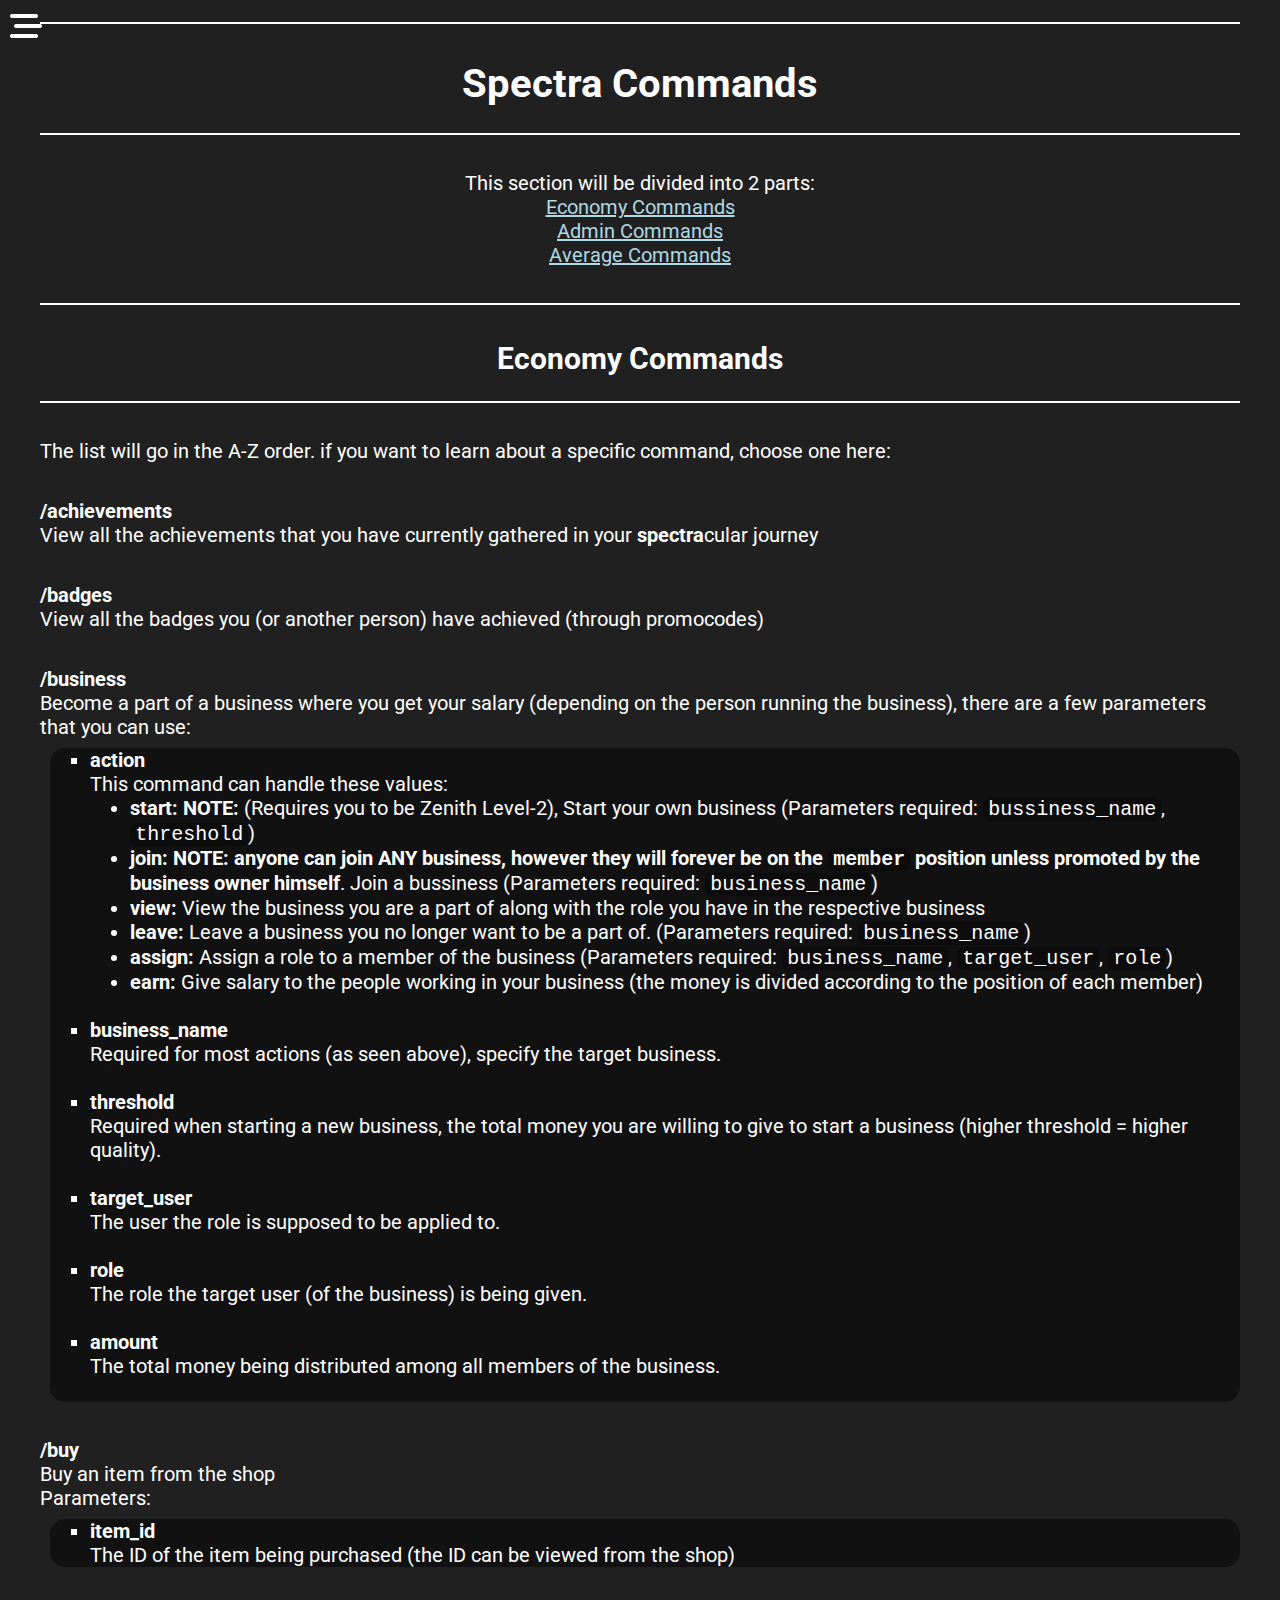
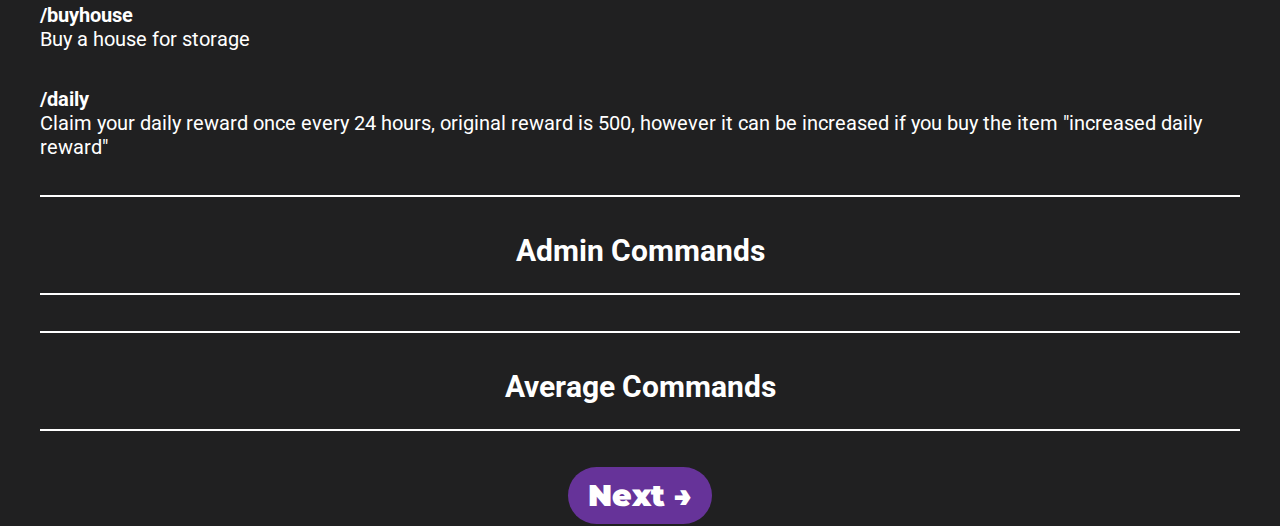
==== spectra-commands.html @ bd8aa354 "Bunch of CSS and other pages fix, along with about 25% of spectra-commands.html" ====
<html>
    <head>
        <meta name="description" content="Spectra -- The only Discord bot you'll ever need!" />
        <meta name="keywords" content="spectra, bot, discord, feature, features, spectra wiki, wiki" />
        <meta name="author" content="SpikyGames" />
        <meta name="viewport" content="width=device-width, initial-scale=1.0" />
        <link rel="stylesheet" href="style.css">
        <title>Spectra's Main features -- Spectra Official Wiki </title>
    </head>
    <body>
        <input type="checkbox" id="sidebar-toggle">
        <label for="sidebar-toggle" class="toggle-label">
            <img src="thing.png" width="32">
        </label>
        <div class="sidebar">
            <nav>
                <ul>
                    <li><h3> Spectra Official Wiki </h3></li>
                    <li> <a href="index.html">What is Spectra</a></li>
                    <ul class="subpart">
                      <li> <a href="index.html">Who made Spectra</a></li>
                    </ul>
                    <li><a href="spectra-features.html">Spectra features</a></li>
                    <ul class="subpart">
                      <li> <a href="spectra-features.html">Spectra as an Admin</a></li>
                      <li> <a href="spectra-features.html">Spectra as an Entertainment</a></li>
                    </ul>
                    <li><a href="spectra-commands.html" class="sidebar-selected">Spectra commands</a></li>
                </ul>
            </nav>
        </div>
        <div class="content">
        <div id="spectra-commands">
        <hr size=2 color="white">
        <center><h1>Spectra Commands</h1>
        <hr size=2 color="white">
        <p>
        This section will be divided into 2 parts: <br>
        <a class="link" href="#economy-commands">Economy Commands</a>
        <br>
        <a class="link" href="#admin-commands">Admin Commands</a>
        <br>
        <a class="link" href="#average-commands">Average Commands</a>
        <section id="economy-commands">
          <hr size=2 color="white">
          <h2>Economy Commands</h2>
          <hr size=2 color="white">
          </center>
          <p>
            The list will go in the A-Z order. if you want to learn about a specific command, choose one here:
          </p>
          <p>
            <strong>/achievements</strong> <br>
            View all the achievements that you have currently gathered in your <strong>spectra</strong>cular journey
          </p>
          <p>
            <strong>/badges</strong> <br>
            View all the badges you (or another person) have achieved (through promocodes)
          </p>
          <p>
            <strong>/business</strong> <br>
            Become a part of a business where you get your salary (depending on the person running the business), there are a few parameters that you can use:
        <div class="part">
          <ul type="square">
            <li><strong>action</strong></li>
                This command can handle these values:
                <ul type="disc">
                  <li>
                    <strong>
                        start: NOTE: 
                    </strong>
                    (Requires you to be Zenith Level-2), Start your own business (Parameters required: <code>bussiness_name</code>, <code>threshold</code>)
                  </li>
                  <li><strong>join: NOTE: anyone can join ANY business, however they will forever be on the <code>member</code> position unless promoted by the business owner himself</strong>. Join a bussiness (Parameters required: <code>business_name</code>)</li>
                  <li><strong>view: </strong> View the business you are a part of along with the role you have in the respective business</li>
                  <li><strong>leave: </strong> Leave a business you no longer want to be a part of. (Parameters required: <code>business_name</code>)</li>
                  <li><strong>assign: </strong> Assign a role to a member of the business (Parameters required: <code>business_name</code>, <code>target_user</code>, <code>role</code>)
                  <li><strong>earn: </strong> Give salary to the people working in your business (the money is divided according to the position of each member)</li>
                </ul>
              &nbsp;
              <li><strong>business_name</strong></li>
                Required for most actions (as seen above), specify the target business. <br>
              &nbsp;
              <li><strong>threshold</strong></li>
                Required when starting a new business, the total money you are willing to give to start a business (higher threshold = higher quality). <br>
              &nbsp;
              <li><strong>target_user</strong></li>
                The user the role is supposed to be applied to. <br>
              &nbsp;
              <li><strong>role</strong></li>
                The role the target user (of the business) is being given. <br>
              &nbsp;
              <li><strong>amount</strong></li>
                The total money being distributed among all members of the business. <br>
              &nbsp;
            </ul>
          </div>
        </p>
        <p>
        <strong>/buy</strong> <br>
  Buy an item from the shop <br>
        Parameters:
          <div class="part">
            <ul type="square">
              <li><strong>item_id</strong></li>
                The ID of the item being purchased (the ID can be viewed from the shop)
            </ul>
          </div>
        </p>
        <p>
          <strong>/buyhouse</strong> <br>
            Buy a house for storage
        </p>
        <p>
          <strong>/daily</strong> <br>
            Claim your daily reward once every 24 hours, original reward is 500, however it can be increased if you buy the item "increased daily reward"
        </section>
        <section id="admin-commands">
          <hr size=2 color="white">
          <center>
          <h2>Admin Commands</h2>
          </center>
          <hr size=2 color="white">
        </section>
        <section id="average-commands">
          <hr size=2 color="white">
          <center>
          <h2>Average Commands</h2>
          </center>
          <hr size=2 color="white">
        </section>
        <center>
        <a href="spectra-commands.html"><button class="button">Next &rarr;</button></a>
</center>
---- style.css ----
@import url('https://fonts.googleapis.com/css2?family=Montserrat:ital,wght@0,100..900;1,100..900&family=Roboto:ital,wght@0,100;0,300;0,400;0,500;0,700;0,900;1,100;1,300;1,400;1,500;1,700;1,900&display=swap');
@import url('https://fonts.googleapis.com/css2?family=Montserrat:ital,wght@0,100..900;1,100..900&display=swap');


html {
    font-family: "Roboto";
    background-color: #202021;
}


p {
  margin: 4vh 0 4vh 0;
}


.subpart {
  margin-top: -30px;
}

.subcontext {
  margin-top: 11vh;
}


.part {
  margin-top: -3vh;
  margin-left: 0.8vw;
  background-color: #111112;
  border-radius: 15px;
}

hr {
  margin: 0.5vh 0 4vh 0;
}

.orange {
    color: darkorange; !important
}

table {
  text-align: center;
  color: white;
  border-collapse: collapse;
}

.link {
  color: lightblue;
  transition: all 0.5s ease;
}

.link:hover {
  color: #B6BE9C;
}


.highlight {
  text-decoration: underline;
}


.image {
  max-width: 90%;
  border-radius: 15px;
  margin-left: 0.8vw;
}

.lavender {
    color: #9966CC; !important
}
.content {
    font-size: 20px;
    padding-top: 1vh;
    margin: 0 2.5vw 0 2.5vw;
    color: white;
}
/* Sidebar Styles */
.sidebar {
    color: white;
    font-family: "Roboto";
    position: fixed;
    left: -250px;
    top: 0;
    width: 250px;
    height: 100%;
    background-color: #333;
    transition: left 0.3s ease;
}

.sidebar nav ul {
    list-style: none;
    padding: 20px;
}

.sidebar nav ul li {
    margin-bottom: 20px;
}

li > a {
  transition: all 0.3s ease;
  color: white;
}

.sidebar nav ul li a {
    text-decoration: none;
    font-size: 20px;
}

li {
    color: white;
}

li h3, li > a:hover {
    color: lightblue;
}

.sidebar-selected {
  color: blue;
}

#sidebar-toggle {
    display: none;
}


code {
  padding: 0 5px 0 5px;
  border-radius: 7px;
  background-color: #0c0c0d;
}


.button {
  text-decoration: none; 
  color: white;          
  background-color: rebeccapurple; /* rest in peace. */
  border: none;          
  padding: 10px 20px;    
  border-radius: 999px;   
  display: inline-block; 
  text-align: center;    
  transition: background-color 0.3s ease;
  font-family: "Montserrat";
  font-weight: 900;
  font-size: 30px;
  cursor: pointer;
}

.button:hover {
  background-color: darkblue;
}


#sidebar-toggle:hover {
    cursor: pointer;
    filter: brightness(50%);
}

#sidebar-toggle:checked ~ .sidebar {
    left: 0;
}


.toggle-label {
    font-size: 30px;
    cursor: pointer;
    position: fixed;
    left: 10px;
    top: 10px;
    z-index: 1000;
    color: #333;
    user-select: none;
    transition: left 0.3s ease;
}

#sidebar-toggle:checked ~ .toggle-label {
    left: 260px;
}
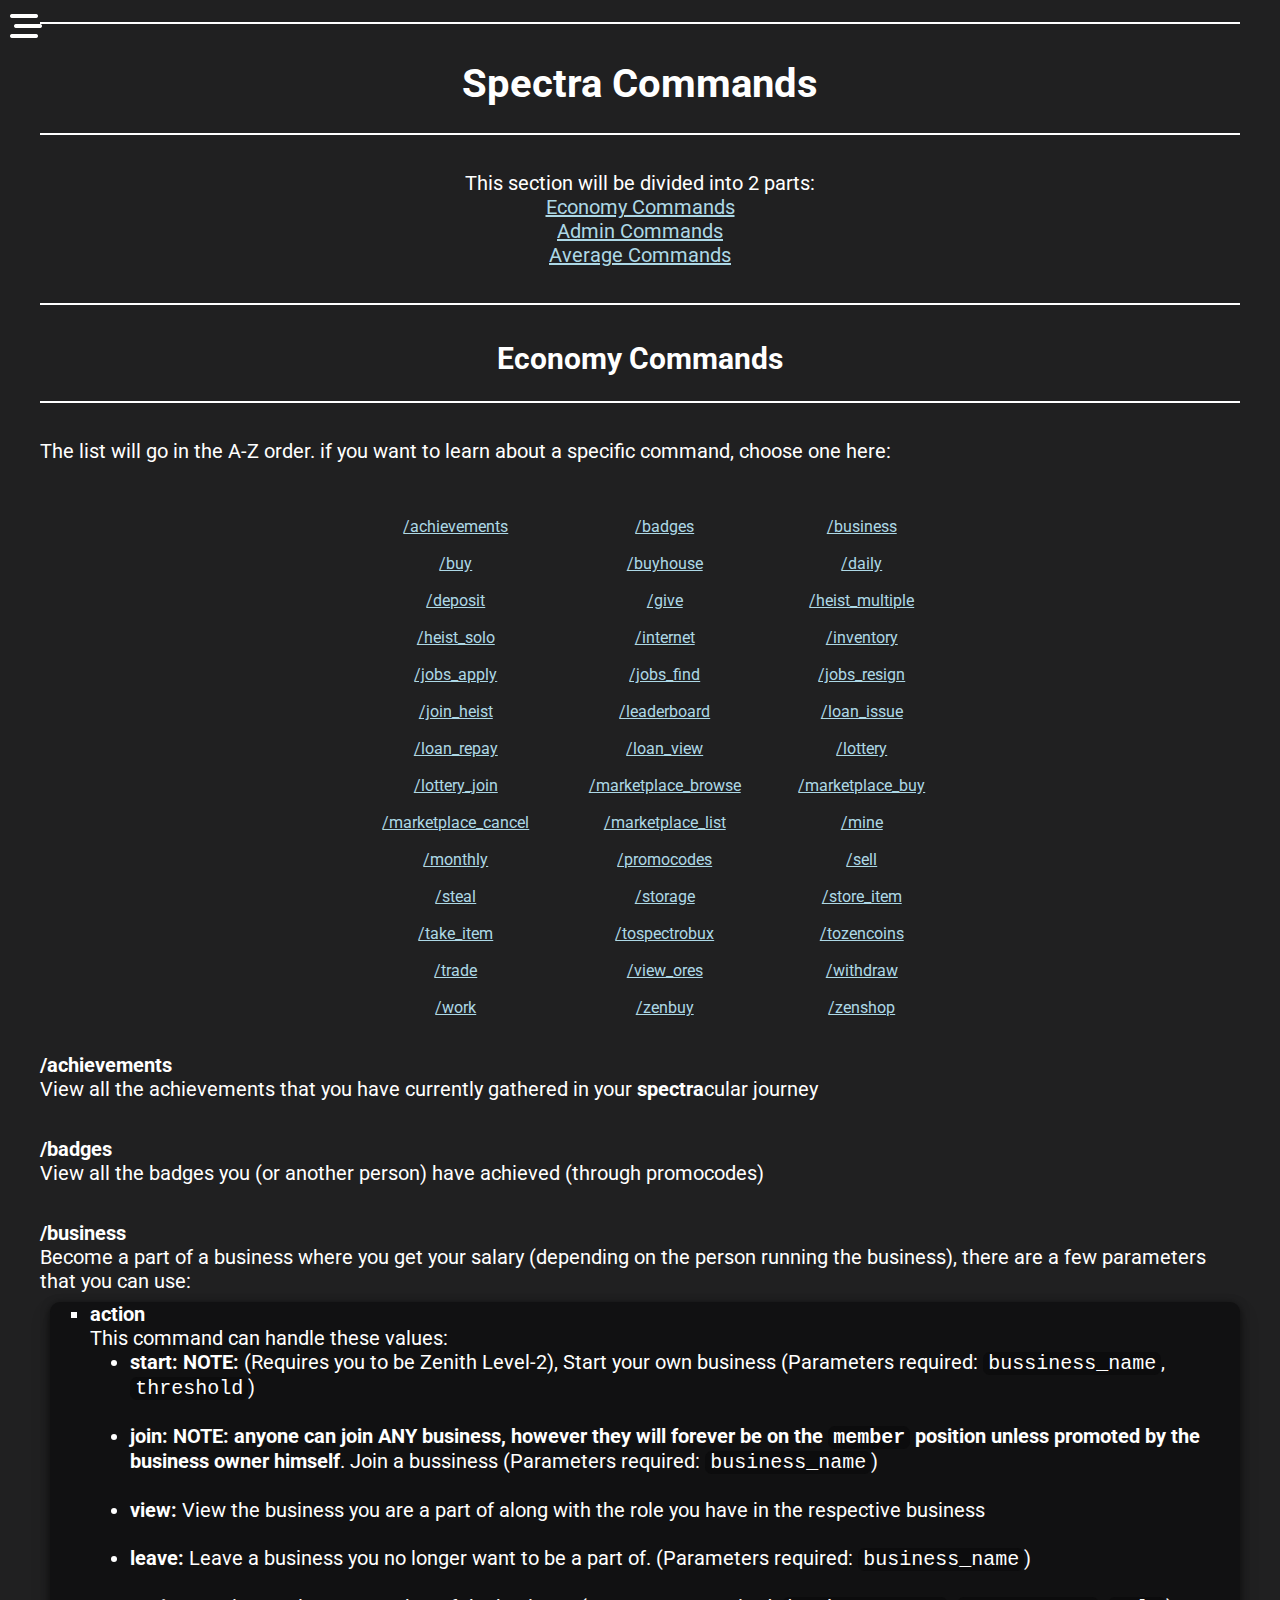
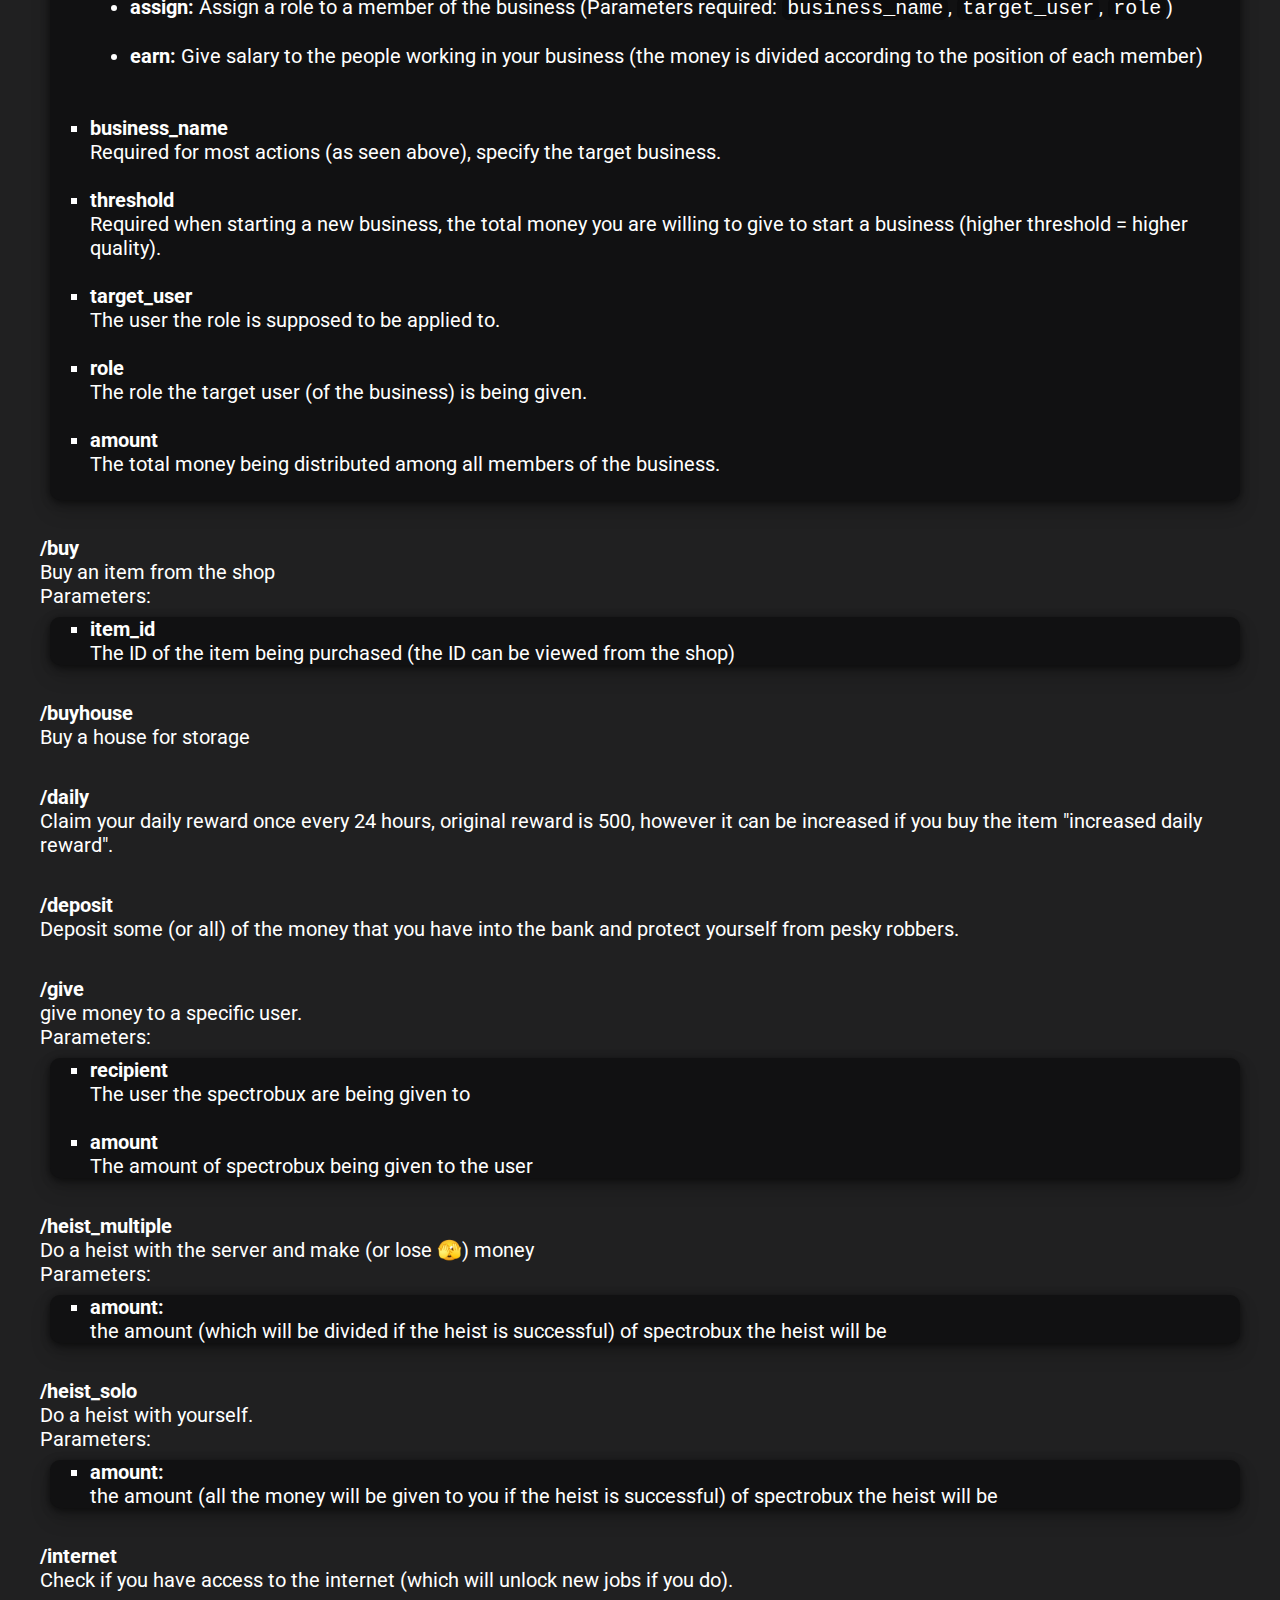
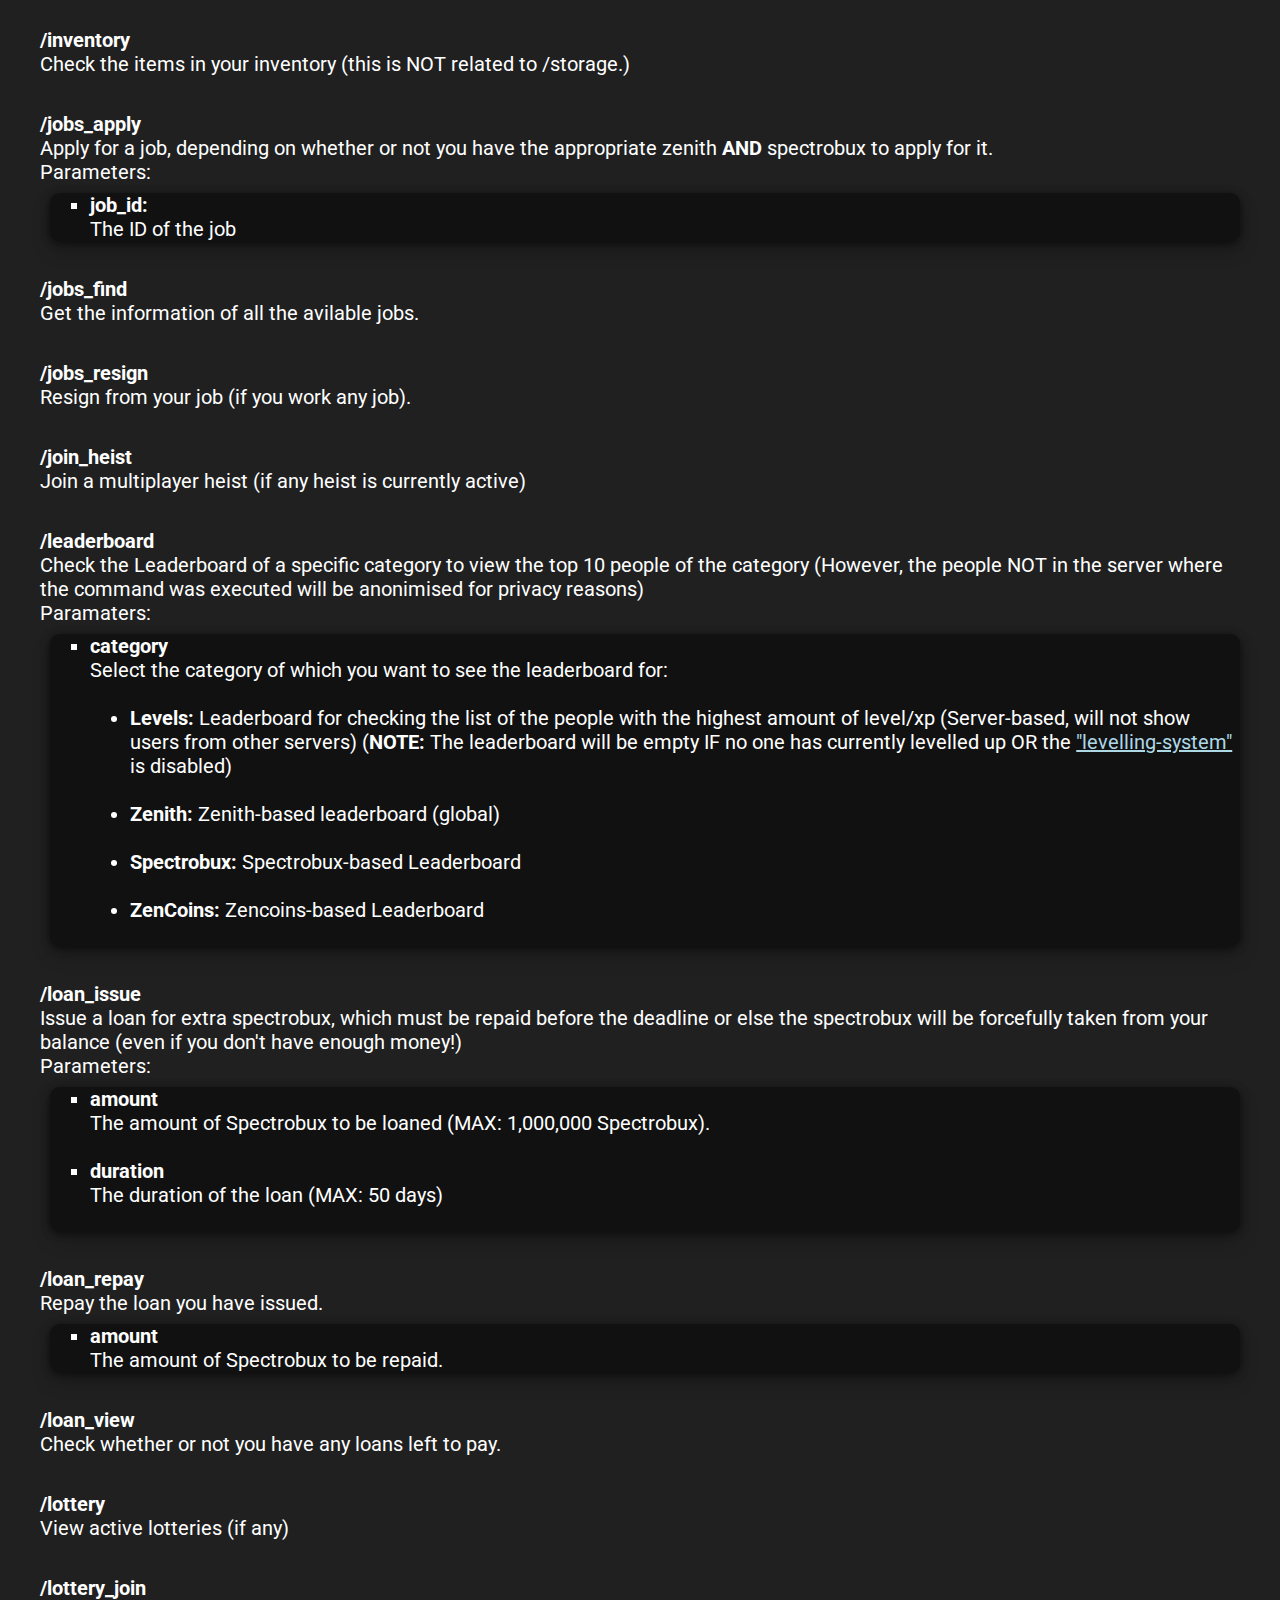
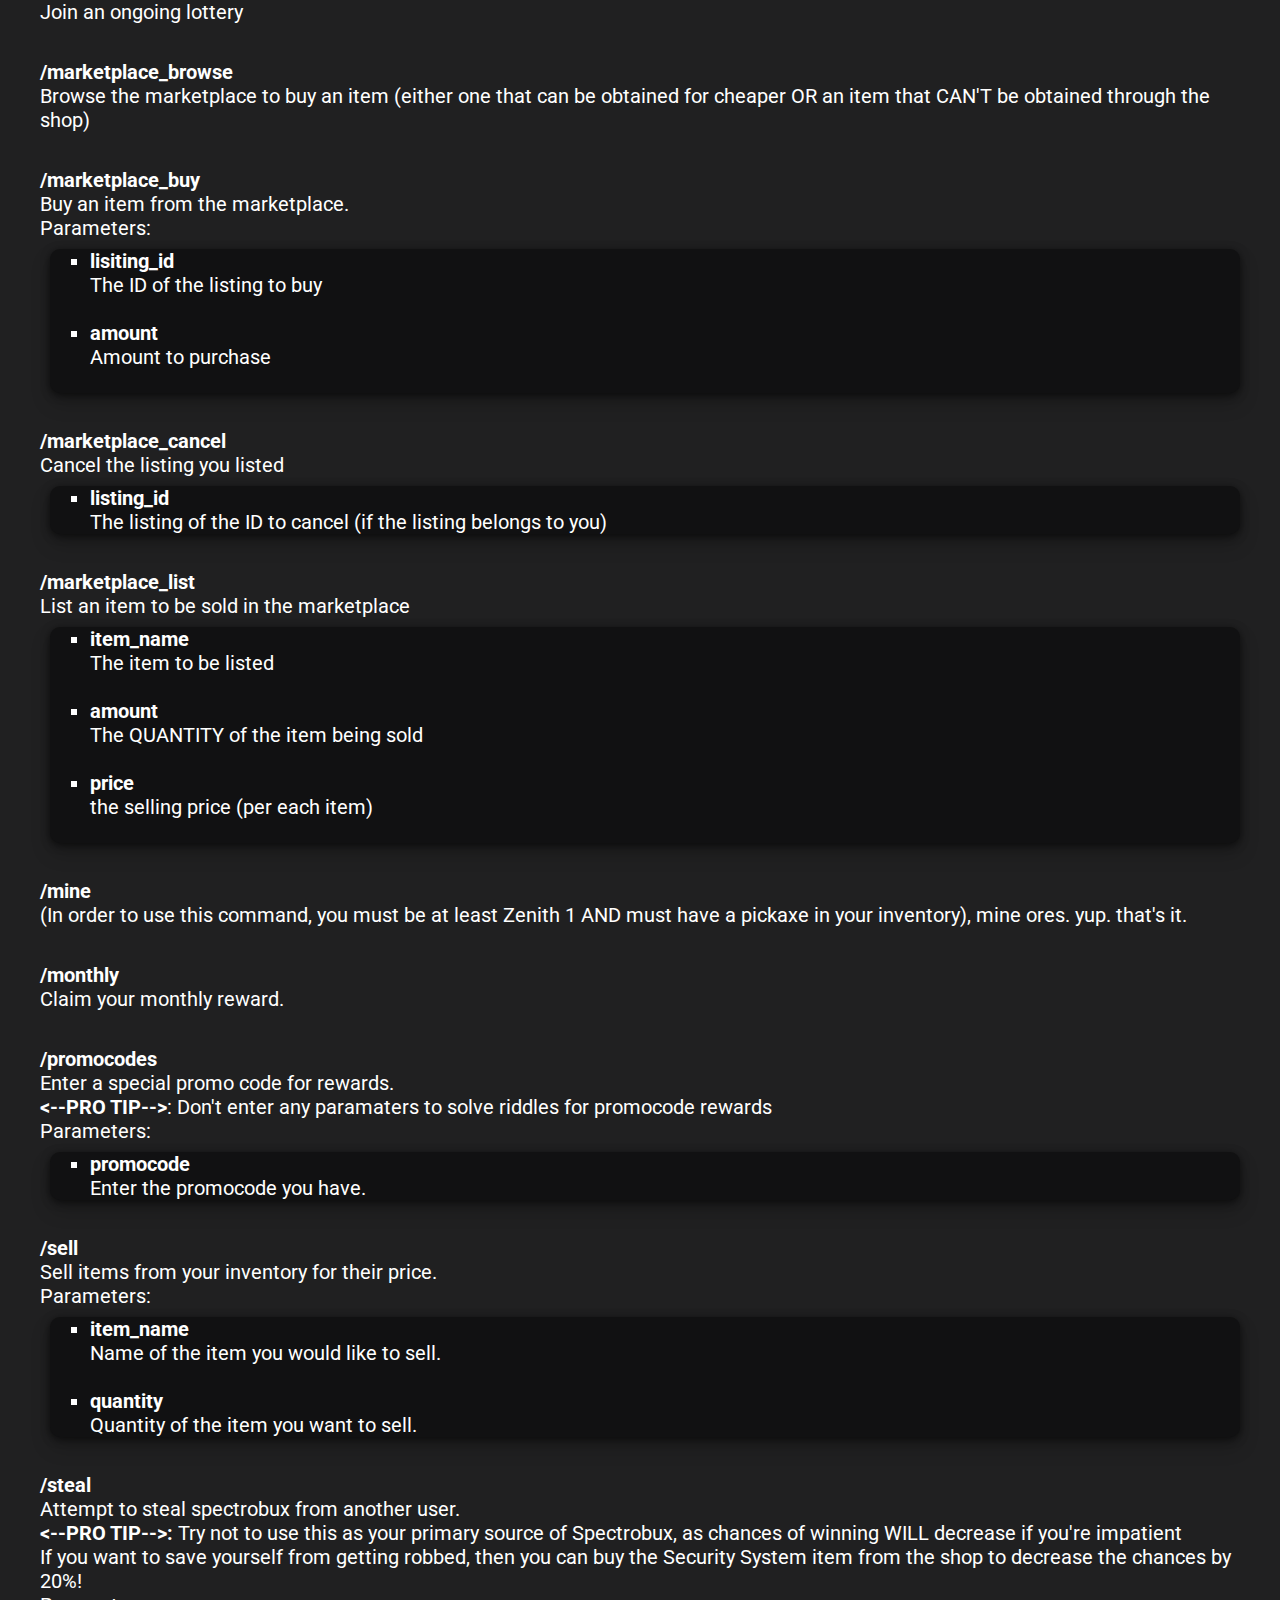
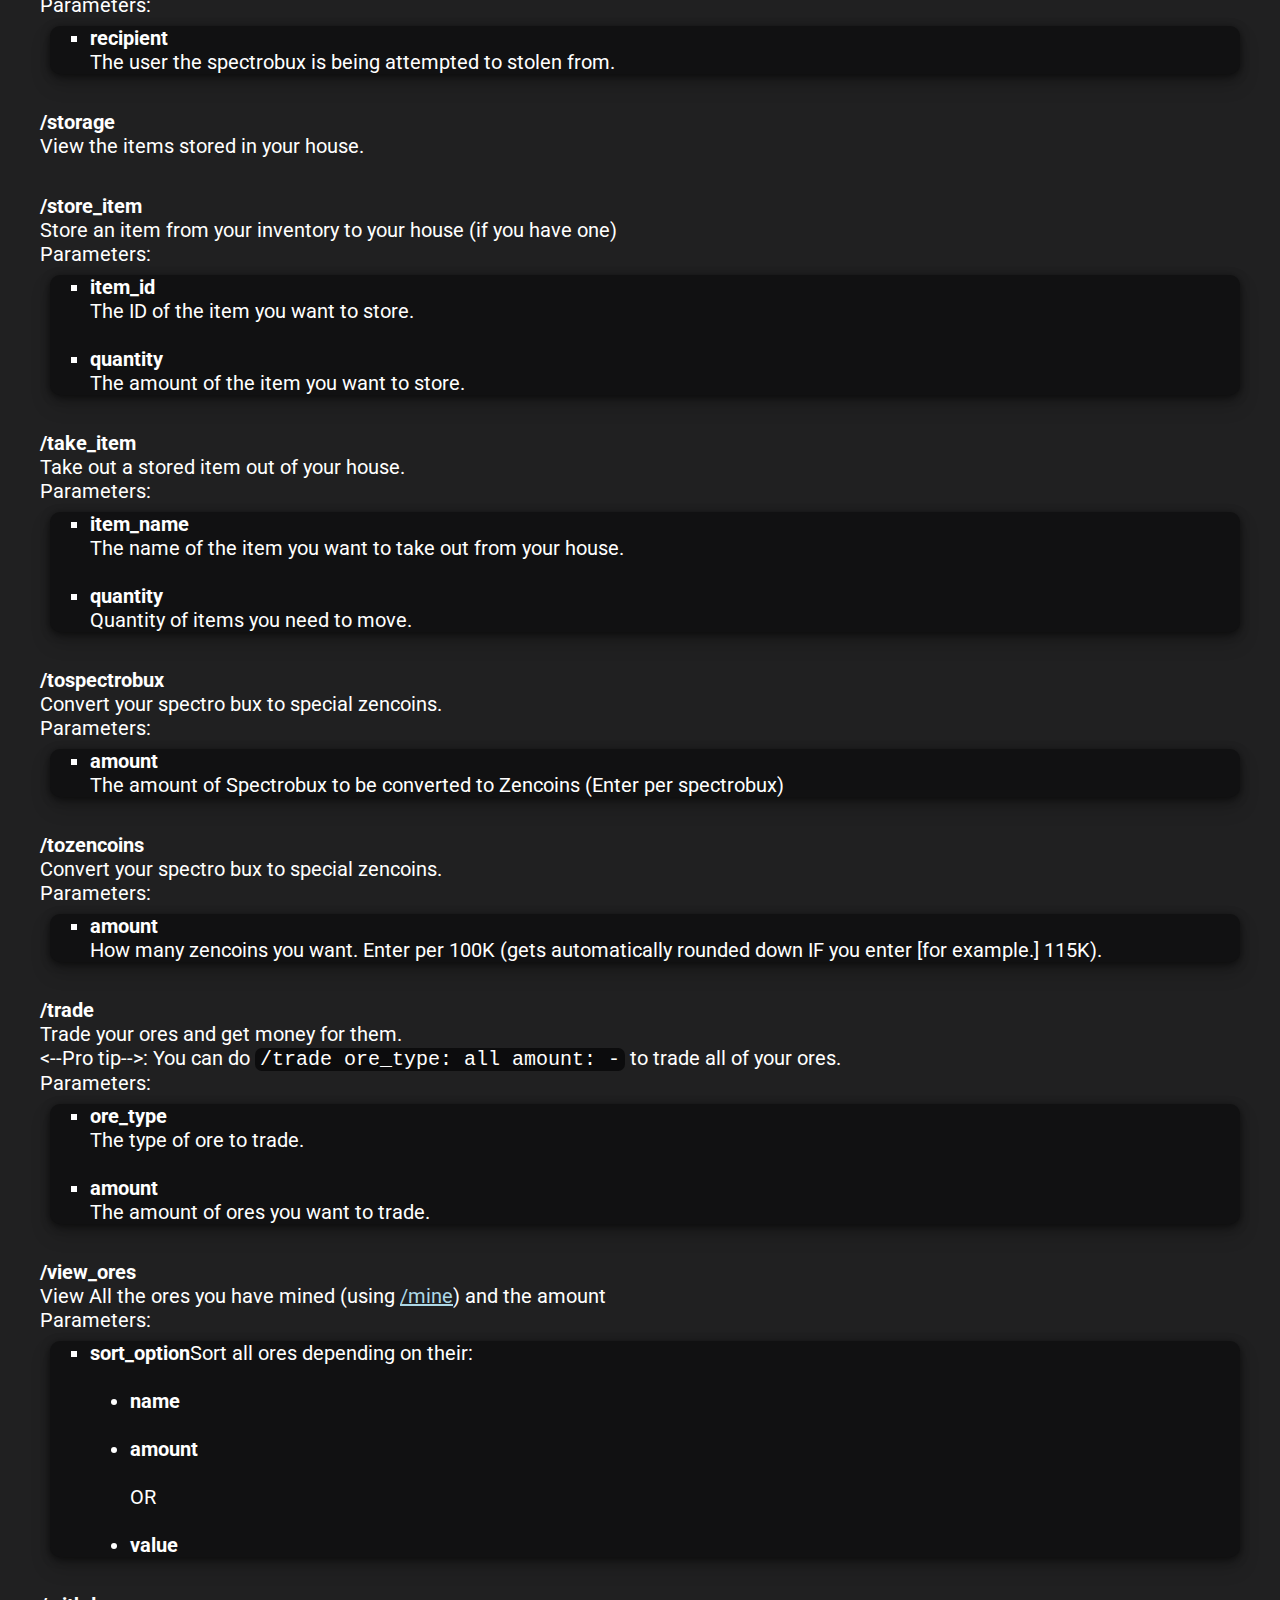
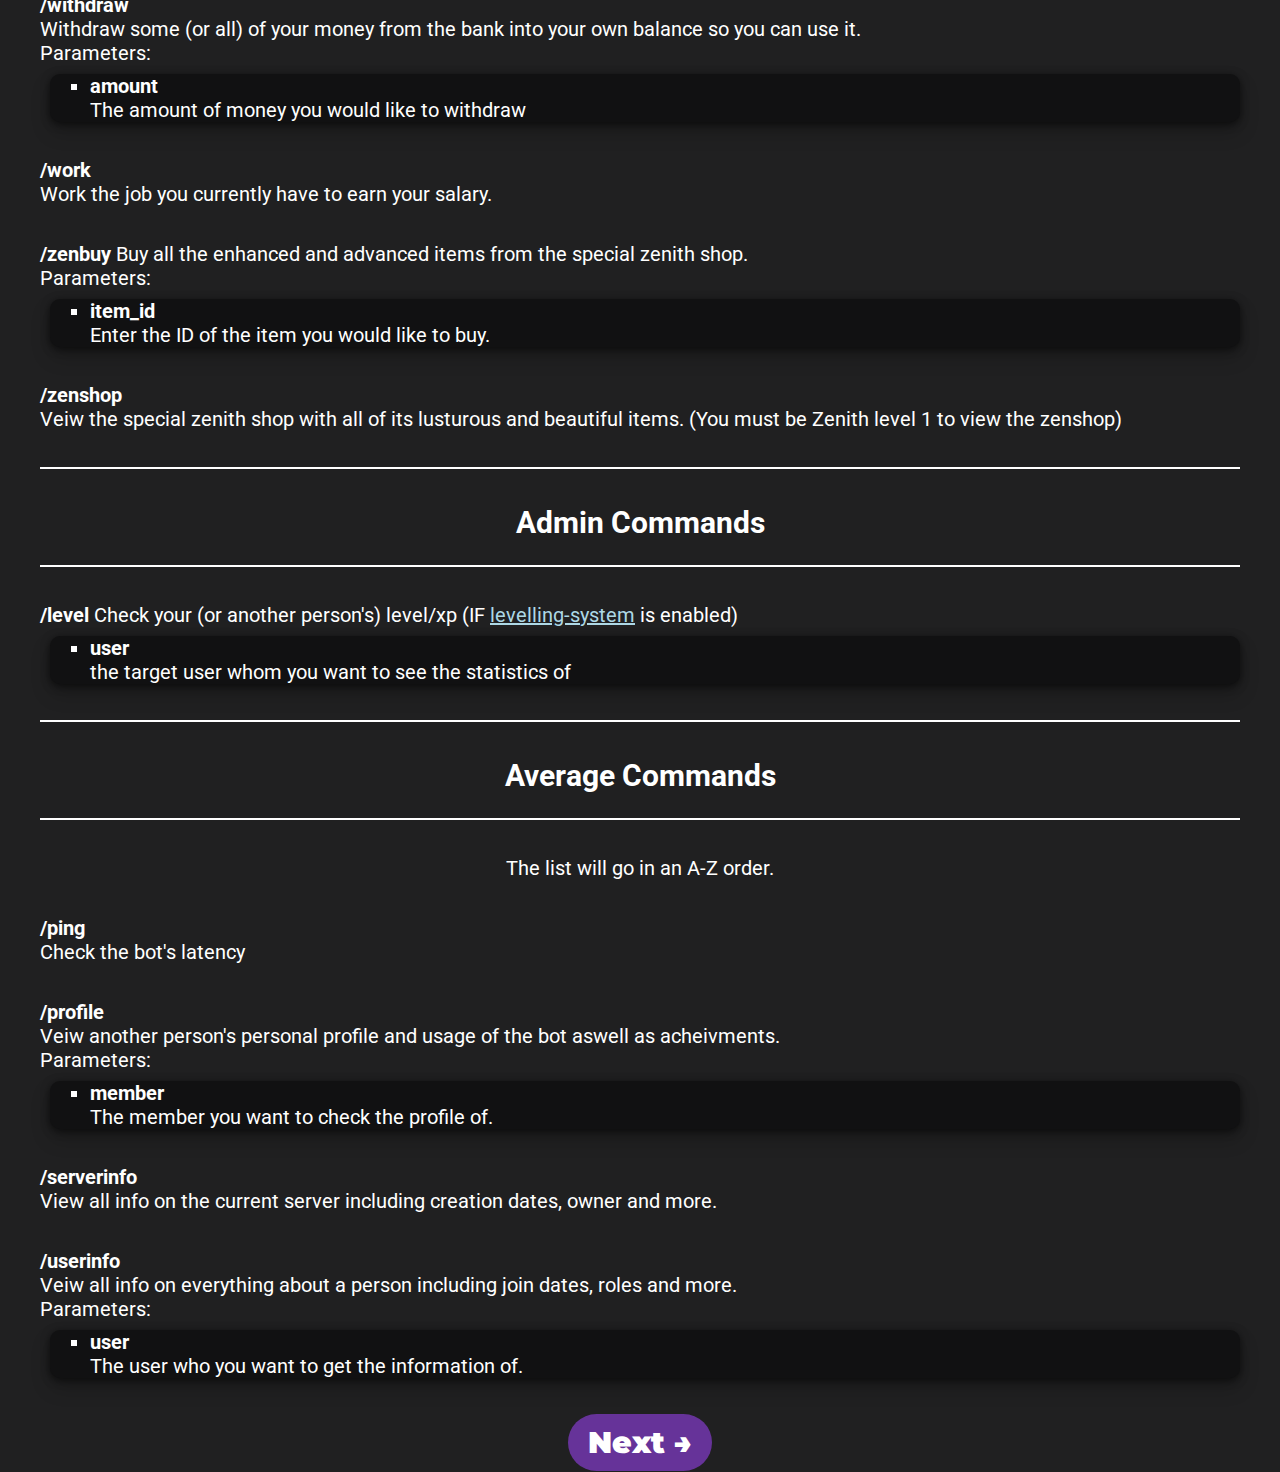
==== commit d336ab1c: "Most of 'spectra-commands.html' done" ====
--- a/spectra-commands.html
+++ b/spectra-commands.html
@@ -48,16 +48,90 @@
           </center>
           <p>
             The list will go in the A-Z order. if you want to learn about a specific command, choose one here:
-          </p>
-          <p>
+  <center>
+            <table width="50%" class="no-outline-table">
+            <tr>
+        <td><a class="link" href="#achievements">/achievements</a></td>
+        <td><a class="link" href="#badges">/badges</a></td>
+        <td><a class="link" href="#business">/business</a></td>
+            </tr>
+            <tr>
+              <td><a class="link" href="#buy">/buy</a></td>
+              <td><a class="link" href="#buyhouse">/buyhouse</a></td>
+              <td><a class="link" href="#daily">/daily</a></td>
+            </tr>
+            <tr>
+              <td><a class="link" href="#deposit">/deposit</a></td>
+              <td><a class="link" href="#give">/give</a></td>
+              <td><a class="link" href="#heist-multiple">/heist_multiple</a></td>
+            </tr>
+            <tr>
+              <td><a class="link" href="#heist-solo">/heist_solo</a></td>
+              <td><a class="link" href="#internet">/internet</a></td>
+              <td><a class="link" href="#inventory">/inventory</a></td>
+            </tr>
+            <tr>
+              <td><a class="link" href="#jobs-apply">/jobs_apply</a></td>
+              <td><a class="link" href="#jobs-find">/jobs_find</a></td>
+              <td><a class="link" href="#jobs-resign">/jobs_resign</a></td>
+            </tr>
+            <tr>
+              <td><a class="link" href="#join-heist">/join_heist</a></td>
+              <td><a class="link" href="#leaderboard">/leaderboard</a></td>
+              <td><a class="link" href="#loan-issue">/loan_issue</a></td>
+            </tr>
+            <tr>
+              <td><a class="link" href="#loan-repay">/loan_repay</a></td>
+              <td><a class="link" href="#loan-view">/loan_view</a></td>
+              <td><a class="link" href="#lottery">/lottery</a></td>
+            </tr>
+            <tr>
+              <td><a class="link" href="#lottery-join">/lottery_join</a></td>
+              <td><a class="link" href="#marketplace-browse">/marketplace_browse</a></td>
+              <td><a class="link" href="#marketplace-buy">/marketplace_buy</a></td>
+            </tr>
+            <tr>
+              <td><a class="link" href="#marketplace-cancel">/marketplace_cancel</a></td>
+              <td><a class="link" href="#marketplace-list">/marketplace_list</a></td>
+              <td><a class="link" href="#mine">/mine</a></td>
+            </tr>
+            <tr>
+              <td><a class="link" href="#monthly">/monthly</a></td>
+              <td><a class="link" href="#promocodes">/promocodes</a></td>
+              <td><a class="link" href="#sell">/sell</a></td>
+            </tr>
+            <tr>
+              <td><a class="link" href="#steal">/steal</a></td>
+              <td><a class="link" href="#storage">/storage</a></td>
+              <td><a class="link" href="#store-item">/store_item</a></td>
+            </tr>
+            <tr>
+              <td><a class="link" href="#take-item">/take_item</a></td>
+              <td><a class="link" href="#tospectrobux">/tospectrobux</a></td>
+              <td><a class="link" href="#tozencoins">/tozencoins</a></td>
+            </tr>
+            <tr>
+              <td><a class="link" href="#trade">/trade</a></td>
+              <td><a class="link" href="#view-ores">/view_ores</a></td>
+              <td><a class="link" href="#withdraw">/withdraw</a></td>
+            </tr>
+            <tr>
+              <td><a class="link" href="#work">/work</a></td>
+              <td><a class="link" href="#zenbuy">/zenbuy</a></td>
+              <td><a class="link" href="#zenshop">/zenshop</a></td>
+            </tr>
+            </table>
+  </center>
+          </p>
+          <p id="achievements">
             <strong>/achievements</strong> <br>
             View all the achievements that you have currently gathered in your <strong>spectra</strong>cular journey
           </p>
-          <p>
+          <p id="badges">
             <strong>/badges</strong> <br>
             View all the badges you (or another person) have achieved (through promocodes)
           </p>
-          <p>
+          <p id="business">
             <strong>/business</strong> <br>
             Become a part of a business where you get your salary (depending on the person running the business), there are a few parameters that you can use:
         <div class="part">
@@ -70,12 +144,12 @@
                         start: NOTE: 
                     </strong>
                     (Requires you to be Zenith Level-2), Start your own business (Parameters required: <code>bussiness_name</code>, <code>threshold</code>)
-                  </li>
-                  <li><strong>join: NOTE: anyone can join ANY business, however they will forever be on the <code>member</code> position unless promoted by the business owner himself</strong>. Join a bussiness (Parameters required: <code>business_name</code>)</li>
-                  <li><strong>view: </strong> View the business you are a part of along with the role you have in the respective business</li>
-                  <li><strong>leave: </strong> Leave a business you no longer want to be a part of. (Parameters required: <code>business_name</code>)</li>
-                  <li><strong>assign: </strong> Assign a role to a member of the business (Parameters required: <code>business_name</code>, <code>target_user</code>, <code>role</code>)
-                  <li><strong>earn: </strong> Give salary to the people working in your business (the money is divided according to the position of each member)</li>
+                  </li> &nbsp;
+                  <li><strong>join: NOTE: anyone can join ANY business, however they will forever be on the <code>member</code> position unless promoted by the business owner himself</strong>. Join a bussiness (Parameters required: <code>business_name</code>)</li> &nbsp;
+                  <li><strong>view: </strong> View the business you are a part of along with the role you have in the respective business</li> &nbsp;
+                  <li><strong>leave: </strong> Leave a business you no longer want to be a part of. (Parameters required: <code>business_name</code>)</li> &nbsp;
+      <li><strong>assign: </strong> Assign a role to a member of the business (Parameters required: <code>business_name</code>, <code>target_user</code>, <code>role</code>)</li> &nbsp;
+                  <li><strong>earn: </strong> Give salary to the people working in your business (the money is divided according to the position of each member)</li> &nbsp;
                 </ul>
               &nbsp;
               <li><strong>business_name</strong></li>
@@ -96,7 +170,7 @@
             </ul>
           </div>
         </p>
-        <p>
+        <p id="buy">
         <strong>/buy</strong> <br>
   Buy an item from the shop <br>
         Parameters:
@@ -107,13 +181,308 @@
             </ul>
           </div>
         </p>
-        <p>
+        <p id="buyhouse">
           <strong>/buyhouse</strong> <br>
             Buy a house for storage
         </p>
-        <p>
+        <p id="daily">
           <strong>/daily</strong> <br>
-            Claim your daily reward once every 24 hours, original reward is 500, however it can be increased if you buy the item "increased daily reward"
+            Claim your daily reward once every 24 hours, original reward is 500, however it can be increased if you buy the item "increased daily reward".
+        </p>
+        <p id="deposit">
+          <strong>/deposit</strong> <br>
+            Deposit some (or all) of the money that you have into the bank and protect yourself from pesky robbers.
+        </p>
+        <p id="give">
+          <strong>/give</strong> <br>
+            give money to a specific user. <br>
+            Parameters:
+            <div class="part">
+              <ul type="square">
+                <li><strong>recipient</strong></li>
+    The user the spectrobux are being given to <br> &nbsp;
+                <li><strong>amount</strong></li>
+                  The amount of spectrobux being given to the user
+              </ul>
+            </div>
+        </p>
+        <p id="heist-multiple">
+          <strong>/heist_multiple</strong> <br>
+            Do a heist with the server and make (or lose 🫣) money <br>
+            Parameters:
+            <div class="part">
+                <ul type="square">
+    <li><strong>amount: </strong></li> the amount (which will be divided if the heist is successful) of spectrobux the heist will be
+                </ul>
+            </div>
+        </p>
+        <p id="heist-solo">
+          <strong>/heist_solo</strong> <br>
+  Do a heist with yourself. <br>
+            Parameters:
+            <div class="part">
+                <ul type="square">
+    <li><strong>amount: </strong></li> the amount (all the money will be given to you if the heist is successful) of spectrobux the heist will be
+                </ul>
+            </div>
+        </p>
+        <p id="internet">
+            <strong>/internet</strong> <br>
+            Check if you have access to the internet (which will unlock new jobs if you do).
+        </p>
+        <p id="inventory">
+  <strong>/inventory</strong> <br>
+            Check the items in your inventory (this is NOT related to /storage.)
+        </p>
+        <p id="jobs-apply">
+  <strong>/jobs_apply</strong> <br>
+            Apply for a job, depending on whether or not you have the appropriate zenith <strong>AND</strong> spectrobux to apply for it. <br>
+            Parameters:
+            <div class="part">
+              <ul type="square">
+                <li><strong>job_id:</strong></li> The ID of the job</li>
+              </ul>
+            </div>
+        </p>
+        <p id="jobs-find">
+  <strong>/jobs_find</strong> <br>
+            Get the information of all the avilable jobs.
+        </p>
+        <p id="jobs-resign">
+  <strong>/jobs_resign</strong> <br>
+            Resign from your job (if you work any job).
+        </p>
+        <p id="join-heist">
+  <strong>/join_heist</strong> <br>
+            Join a multiplayer heist (if any heist is currently active)
+        </p>
+        <p id="leaderboard">
+  <strong>/leaderboard</strong> <br>
+            Check the Leaderboard of a specific category to view the top 10 people of the category (However, the people NOT in the server where the command was executed will be anonimised for privacy reasons)<br>
+        Paramaters: 
+        <div class="part">
+          <ul type="square">
+    <li><strong>category</strong></li>Select the category of which you want to see the leaderboard for: <br> &nbsp;
+            <ul type="disc">
+              <li><strong>Levels: </strong>Leaderboard for checking the list of the people with the highest amount of level/xp (Server-based, will not show users from other servers) (<strong>NOTE: </strong> The leaderboard will be empty IF no one has currently levelled up OR the <a class="link" href="spectra-features.html">"levelling-system"</a> is disabled)</li> &nbsp;
+              <li><strong>Zenith: </strong>Zenith-based leaderboard (global)</li> &nbsp;
+              <li><strong>Spectrobux: </strong>Spectrobux-based Leaderboard</li> &nbsp;
+              <li><strong>ZenCoins: </strong>Zencoins-based Leaderboard</li> &nbsp;
+            </ul>
+          </ul>
+        </div>
+        </p>
+        <p id="loan-issue">
+          <strong>/loan_issue</strong> <br>
+            Issue a loan for extra spectrobux, which must be repaid before the deadline or else the spectrobux will be forcefully taken from your balance (even if you don't have enough money!) <br>
+            Parameters:
+            <div class="part">
+              <ul type="square">
+    <li><strong>amount</strong></li>The amount of Spectrobux to be loaned (MAX: 1,000,000 Spectrobux). <br> &nbsp; 
+    <li><strong>duration</strong></li> The duration of the loan (MAX: 50 days) <br> &nbsp;
+              </ul>
+            </div>
+          </p>
+          <p id="loan-repay">
+            <strong>/loan_repay</strong> <br>
+              Repay the loan you have issued.
+              <div class="part">
+                <ul type="square">
+    <li><strong>amount</strong></li>The amount of Spectrobux to be repaid.
+                </ul>
+              </div>
+          </p>
+          <p id="loan-view">
+            <strong>/loan_view</strong> <br>
+            Check whether or not you have any loans left to pay.
+          </p>
+          <p id="lottery">
+            <strong>/lottery</strong> <br>
+              View active lotteries (if any)
+          </p>
+          <p id="lottery-join">
+            <strong>/lottery_join</strong> <br>
+              Join an ongoing lottery
+          </p>
+          <p id="marketplace-browse">
+            <strong>/marketplace_browse</strong> <br>
+              Browse the marketplace to buy an item (either one that can be obtained for cheaper OR an item that CAN'T be obtained through the shop)
+          </p>
+          <p id="marketplace-buy">
+            <strong>/marketplace_buy</strong> <br>
+              Buy an item from the marketplace. <br>
+              Parameters: 
+              <div class="part">
+                <ul type="square">
+    <li><strong>lisiting_id</strong></li> The ID of the listing to buy <br> &nbsp;
+    <li><strong>amount</strong></li> Amount to purchase <br> &nbsp;
+                </ul>
+              </div>
+          </p>
+          <p id="marketplace-cancel">
+            <strong>/marketplace_cancel</strong> <br>
+              Cancel the listing you listed <br>
+              <div class="part">
+                <ul type="square">
+    <li><strong>listing_id</strong></li>The listing of the ID to cancel (if the listing belongs to you)
+                </ul>
+              </div>
+          </p>
+          <p id="marketplace-list">
+            <strong>/marketplace_list</strong> <br>
+              List an item to be sold in the marketplace <br>
+              <div class="part">
+                <ul type="square">
+    <li><strong>item_name</strong></li> The item to be listed <br> &nbsp;
+    <li><strong>amount</strong></li>The QUANTITY of the item being sold <br> &nbsp;
+    <li><strong>price</strong></li>the selling price (per each item) <br> &nbsp;
+                </ul>
+              </div>
+          </p>
+          <p id="mine">
+            <strong>/mine</strong> <br>
+              (In order to use this command, you must be at least Zenith 1 AND must have a pickaxe in your inventory), mine ores. yup. that's it. 
+          </p>
+          <p id="monthly">
+            <strong>/monthly</strong> <br>
+              Claim your monthly reward.
+          </p>
+          <p id="promocodes">
+          <strong>/promocodes</strong> <br>
+          Enter a special promo code for rewards. <br>
+          <strong>&lt;--PRO TIP--&gt;</strong>: Don't enter any paramaters to solve riddles for promocode rewards <br>
+          Parameters:
+          <div class="part">
+            <ul type="square">
+    <li><strong>promocode</strong></li>Enter the promocode you have.
+            </ul>
+          </div>
+        </p>
+        <p id="sell">
+          <strong>/sell</strong> <br>
+            Sell items from your inventory for their price. <br>
+            Parameters:
+            <div class="part">
+              <ul type="square">
+    <li><strong>item_name</strong></li>Name of the item you would like to sell. <br> &nbsp;
+    <li><strong>quantity</strong></li>Quantity of the item you want to sell.
+              </ul>
+            </div>
+        </p>
+        <p id="steal">
+        <strong>/steal</strong> <br>
+        Attempt to steal spectrobux from another user. <br>
+  <strong>&lt;--PRO TIP--&gt;: </strong>Try not to use this as your primary source of Spectrobux, as chances of winning WILL decrease if you're impatient <br> If you want to save yourself from getting robbed, then you can buy the Security System item from the shop to decrease the chances by 20%! <br>
+        Parameters:
+        <div class="part">
+          <ul type="square">
+    <li><strong>recipient</strong></li>The user the spectrobux is being attempted to stolen from.
+          </ul>
+        </div>
+        </p>
+        <p id="storage">
+          <strong>/storage</strong> <br>
+          View the items stored in your house.
+        </p>
+        <p id="store-item">
+          <strong>/store_item</strong> <br>
+          Store an item from your inventory to your house (if you have one) <br>
+          Parameters:
+          <div class="part">
+            <ul type="square">
+    <li><strong>item_id</strong></li>The ID of the item you want to store. <br> &nbsp;
+    <li><strong>quantity</strong></li>The amount of the item you want to store.
+            </ul>
+          </div>
+        </p>
+        <p id="take-item">
+          <strong>/take_item</strong> <br>
+            Take out a stored item out of your house. <br>
+            Parameters:
+            <div class="part">
+              <ul type="square">
+    <li><strong>item_name</strong></li>The name of the item you want to take out from your house.<br> &nbsp;
+    <li><strong>quantity</strong></li>Quantity of items you need to move.
+              </ul>
+            </div>
+        </p>
+        <p id="tospectrobux">
+        <strong>/tospectrobux</strong> <br>
+        Convert your spectro bux to special zencoins. <br>
+        Parameters:
+        <div class="part">
+        <ul type="square">
+    <li><strong>amount</strong></li>The amount of Spectrobux to be converted to Zencoins (Enter per spectrobux)
+        </ul>
+        </div>
+        </p>
+        <p id="tozencoins">
+          <strong>/tozencoins</strong> <br>
+          Convert your spectro bux to special zencoins. <br>
+          Parameters:
+          <div class="part">
+            <ul type="square">
+    <li><strong>amount</strong></li>How many zencoins you want. Enter per 100K (gets automatically rounded down IF you enter [for example.] 115K).
+            </ul>
+          </div>
+        </p>
+        <p id="trade">
+          <strong>/trade</strong> <br>
+          Trade your ores and get money for them. <br>
+          &lt;--Pro tip--&gt;: You can do <code>/trade ore_type: all amount: -</code> to trade all of your ores. <br>
+          Parameters:
+          <div class="part">
+            <ul type="square">
+    <li><strong>ore_type</strong></li>The type of ore to trade.<br> &nbsp;
+    <li><strong>amount</strong></li>The amount of ores you want to trade.
+            </ul>
+          </div>
+        </p>
+        <p id="view-ores">
+          <strong>/view_ores</strong> <br>
+          View All the ores you have mined (using <a class="link" href="#mine">/mine</a>) and the amount <br>
+          Parameters:
+          <div class="part">
+            <ul type="square">
+    <li><strong>sort_option</strong>Sort all ores depending on their: <br> &nbsp;
+              <ul type="disc">
+        <li><strong>name</strong> <br> &nbsp;</li>
+        <li><strong>amount</strong> <br> &nbsp;</li>
+        OR <br> &nbsp;
+        <li><strong>value</strong></li>
+              </ul> </li>
+            </ul>
+          </div>
+      </p>
+        <p id="withdraw">
+          <strong>/withdraw</strong> <br>
+            Withdraw some (or all) of your money from the bank into your own balance so you can use it. <br>
+            Parameters:
+            <div class="part">
+              <ul type="square">
+    <li><strong>amount</strong></li>The amount of money you would like to withdraw
+              </ul>
+            </div>
+        </p> 
+        <p id="work">
+          <strong>/work</strong> <br>
+            Work the job you currently have to earn your salary.
+        </p>
+        <p id="zenbuy">
+            <strong>/zenbuy</strong <br>
+              Buy all the enhanced and advanced items from the special zenith shop. <br>
+              Parameters:
+              <div class="part">
+                <ul type="square">
+    <li><strong>item_id</strong></li>Enter the ID of the item you would like to buy.
+                </ul>
+              </div>
+        </p>
+        <p id="zenshop">
+          <strong>/zenshop</strong> <br>
+            Veiw the special zenith shop with all of its lusturous and beautiful items. (You must be Zenith level 1 to view the zenshop)
+        </p>
+              
         </section>
         <section id="admin-commands">
           <hr size=2 color="white">
@@ -121,6 +490,15 @@
           <h2>Admin Commands</h2>
           </center>
           <hr size=2 color="white">
+          <p id="level">
+          <strong>/level</strong>
+            Check your (or another person's) level/xp (IF <a class="link" href="spectra-features.html">levelling-system</a> is enabled)
+            <div class="part">
+              <ul type="square">
+      <li><strong>user</strong></li>the target user whom you want to see the statistics of
+              </ul>
+            </div>
+        </p>
         </section>
         <section id="average-commands">
           <hr size=2 color="white">
@@ -128,6 +506,39 @@
           <h2>Average Commands</h2>
           </center>
           <hr size=2 color="white">
+          <p>
+            <center>
+            The list will go in an A-Z order.
+            </center>
+          </p>
+        <p id="ping">
+        <strong>/ping</strong> <br>
+        Check the bot's latency
+        </p>
+        <p id="profile">
+        <strong>/profile</strong> <br>
+        Veiw another person's personal profile and usage of the bot aswell as acheivments. <br>
+        Parameters:
+        <div class="part">
+          <ul type="square">
+      <li><strong>member</strong></li>The member you want to check the profile of.
+          </ul>
+        </div>
+        </p>
+          <p id="serverinfo">
+            <strong>/serverinfo</strong> <br>
+            View all info on the current server including creation dates, owner and more.
+          </p>
+          <p id="userinfo">
+          <strong>/userinfo</strong> <br>
+          Veiw all info on everything about a person including join dates, roles and more. <br>
+          Parameters:
+          <div class="part">
+            <ul type="square">
+      <li><strong>user</strong></li>The user who you want to get the information of.
+            </ul>
+          </div>
+          </p>
         </section>
         <center>
         <a href="spectra-commands.html"><button class="button">Next &rarr;</button></a>
--- a/style.css
+++ b/style.css
@@ -5,6 +5,12 @@
 html {
     font-family: "Roboto";
     background-color: #202021;
+}
+
+
+
+.no-outline-table td {
+  padding: 2vh 0 0 2vw;
 }
 
 
@@ -23,10 +29,11 @@
 
 
 .part {
+  box-shadow: 0 2px 8px 0 rgba(0, 0, 0, 0.6), 0 10px 20px 0 rgba(0, 0, 0, 0.2);
   margin-top: -3vh;
   margin-left: 0.8vw;
   background-color: #111112;
-  border-radius: 15px;
+  border-radius: 10px;
 }
 
 hr {
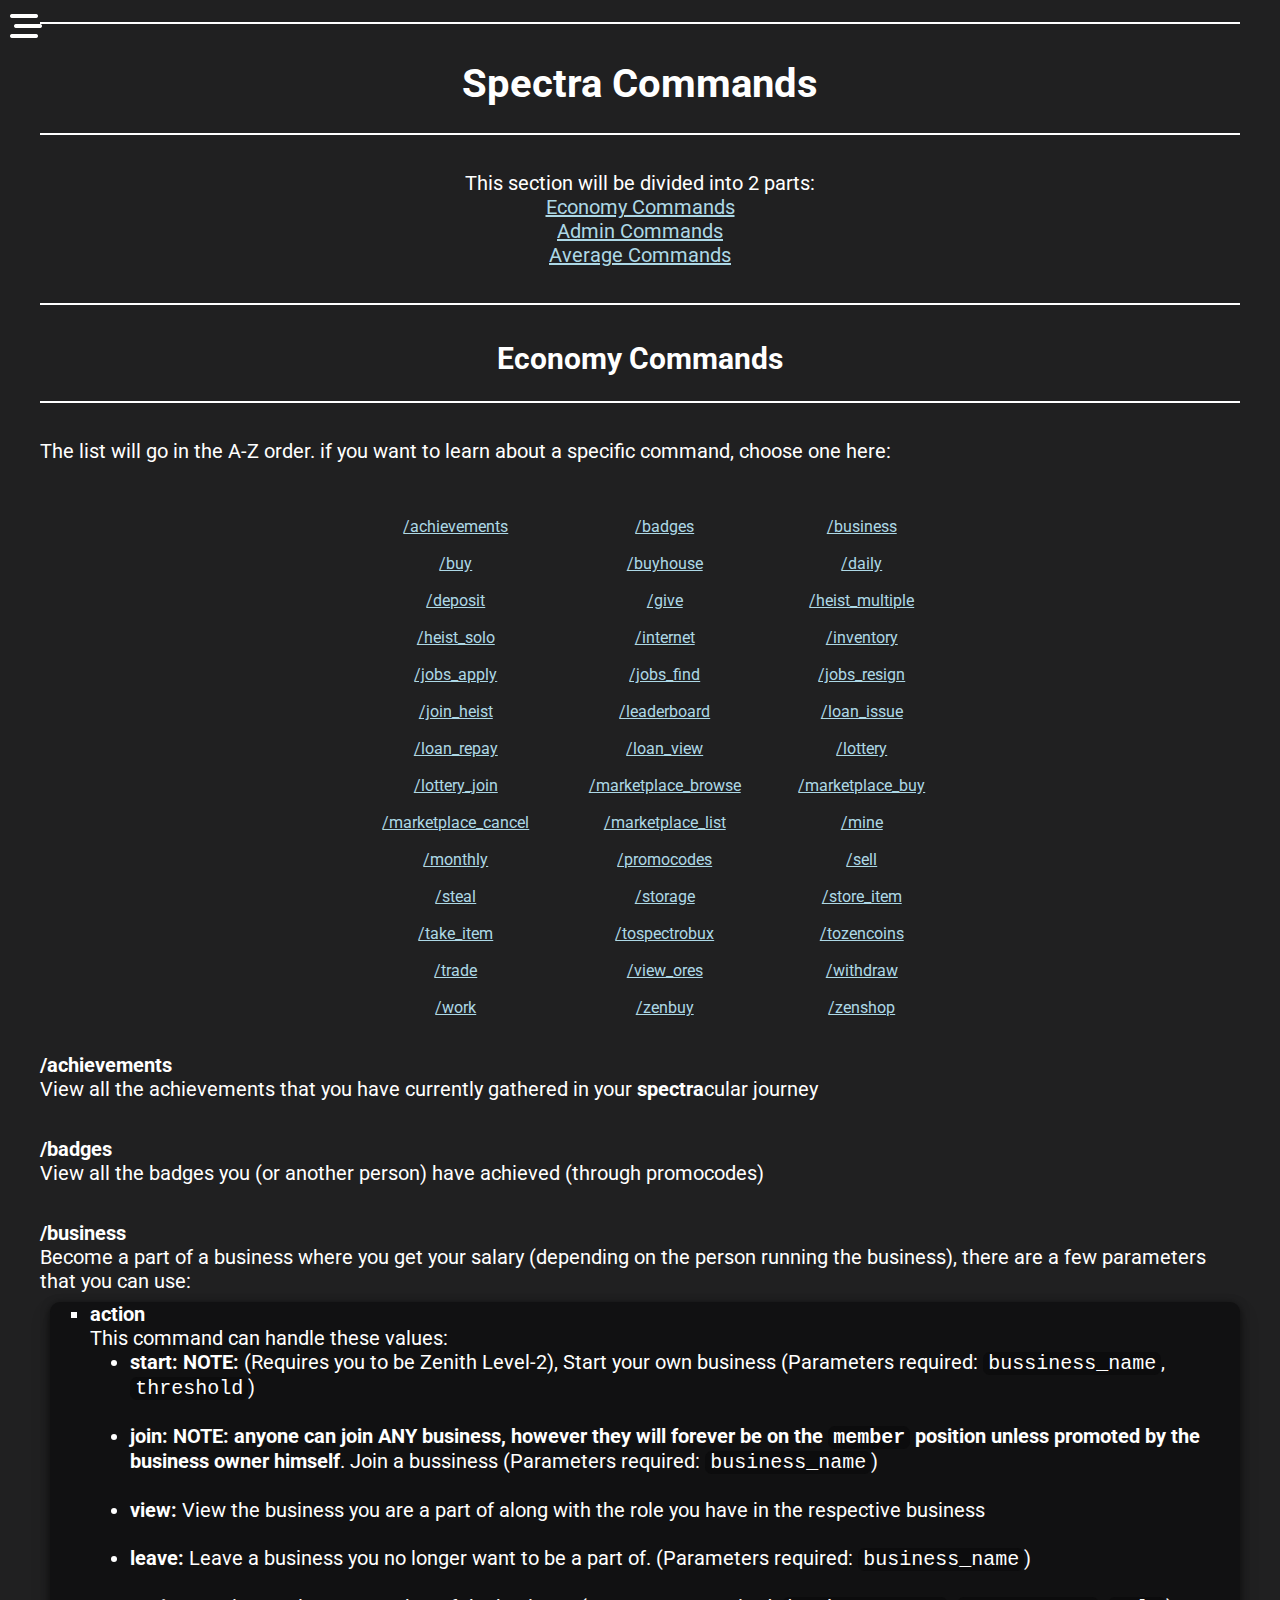
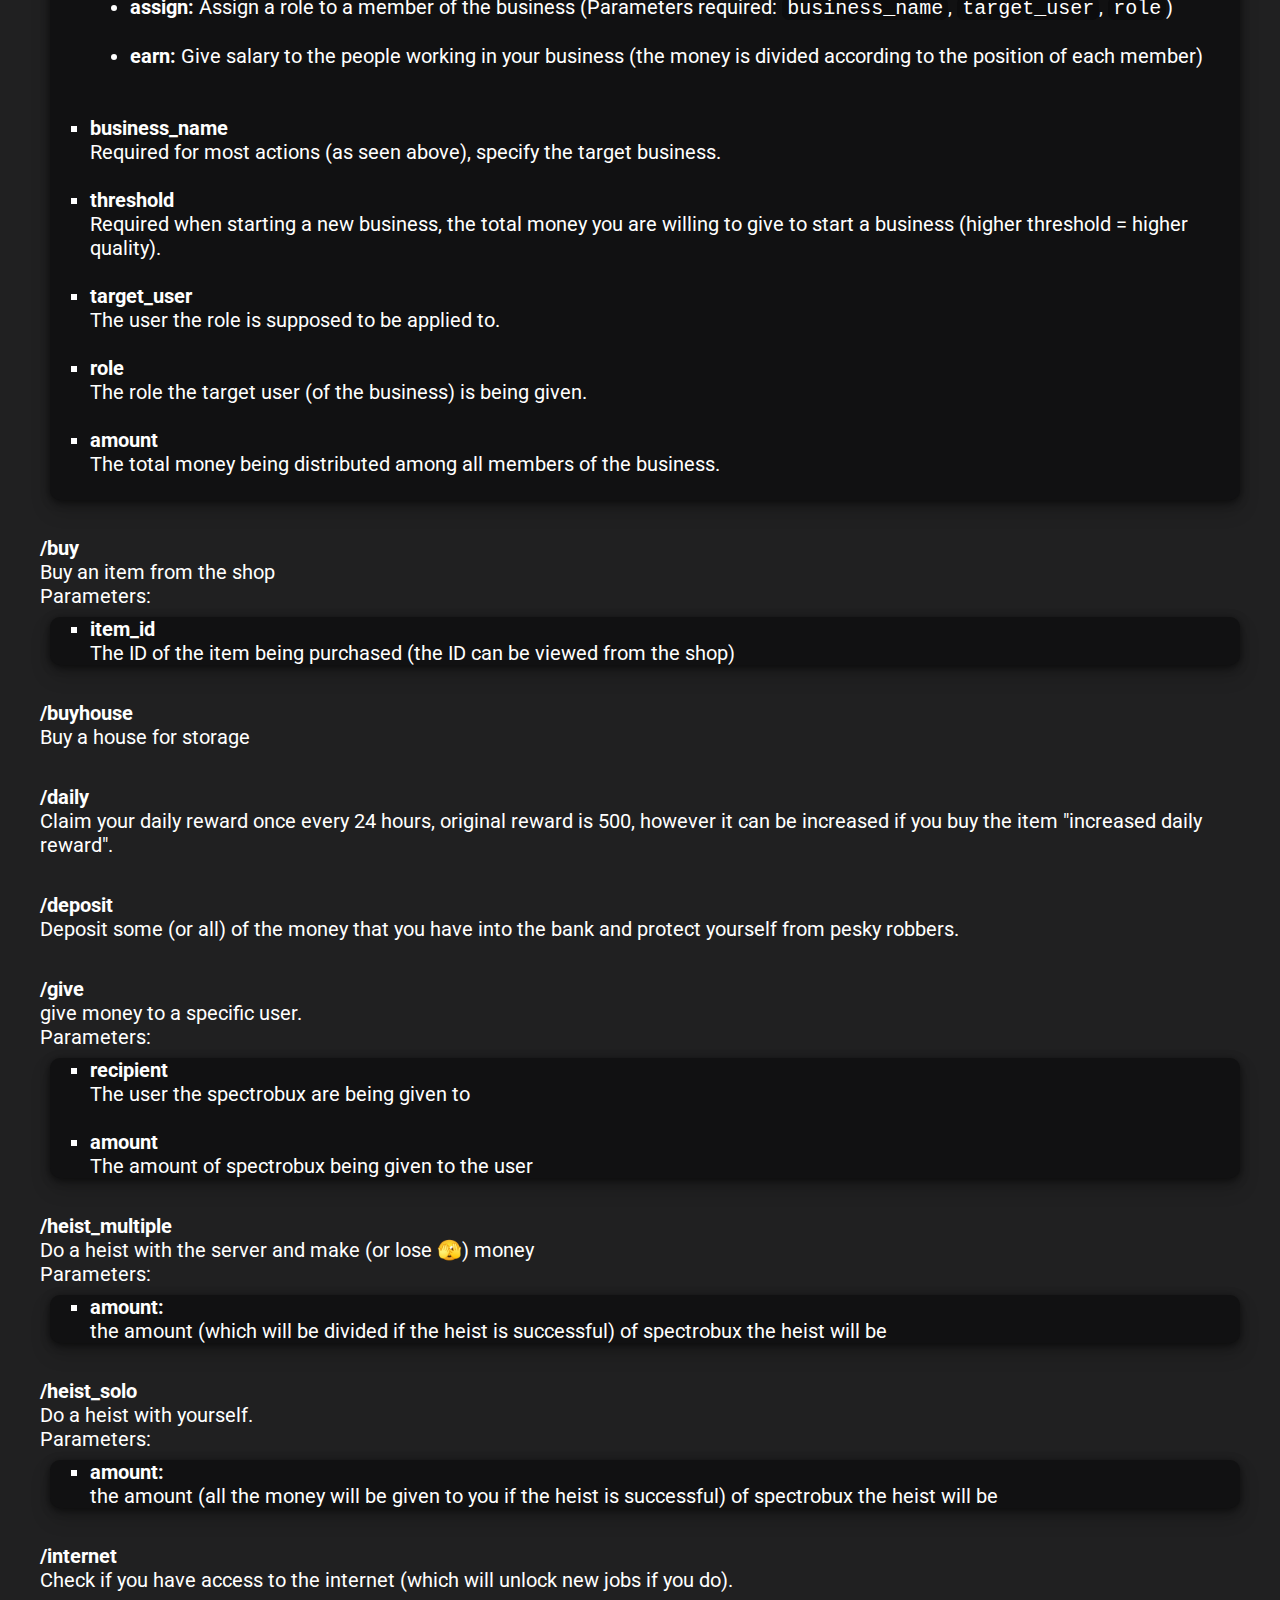
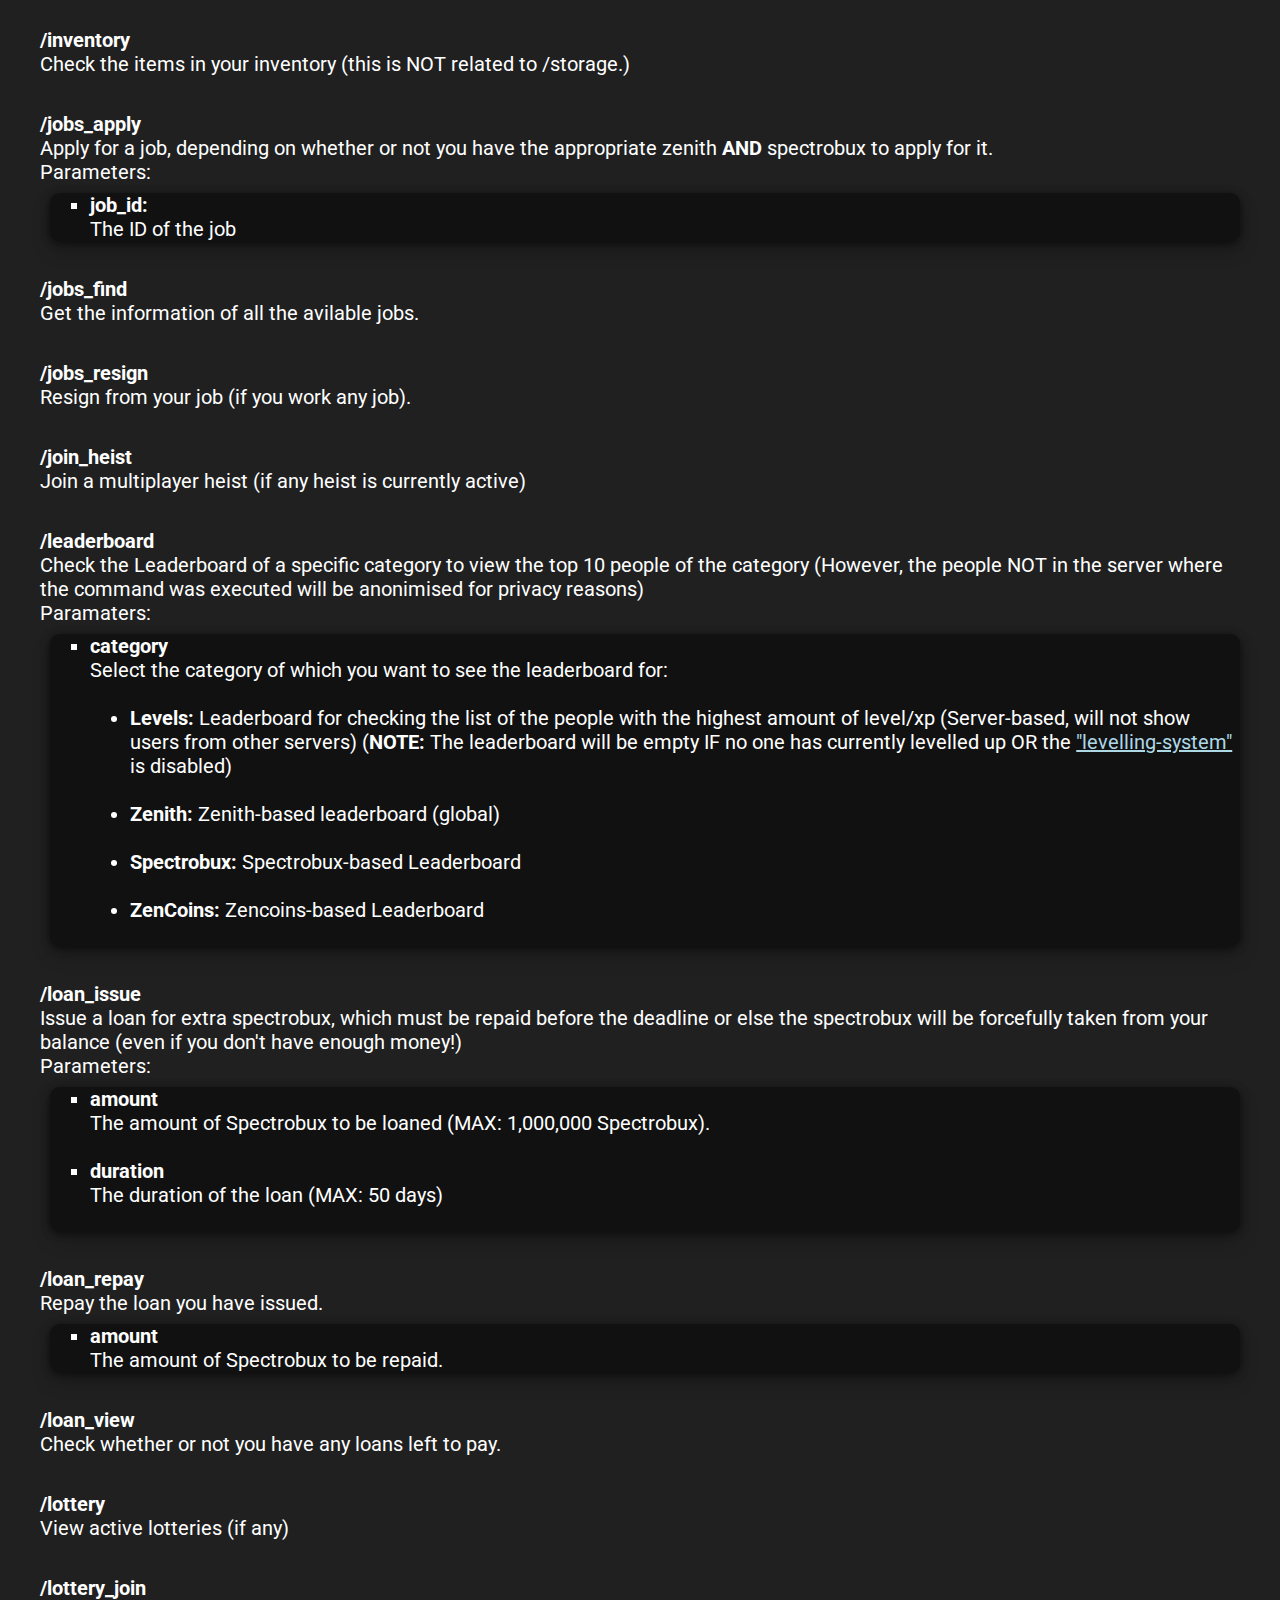
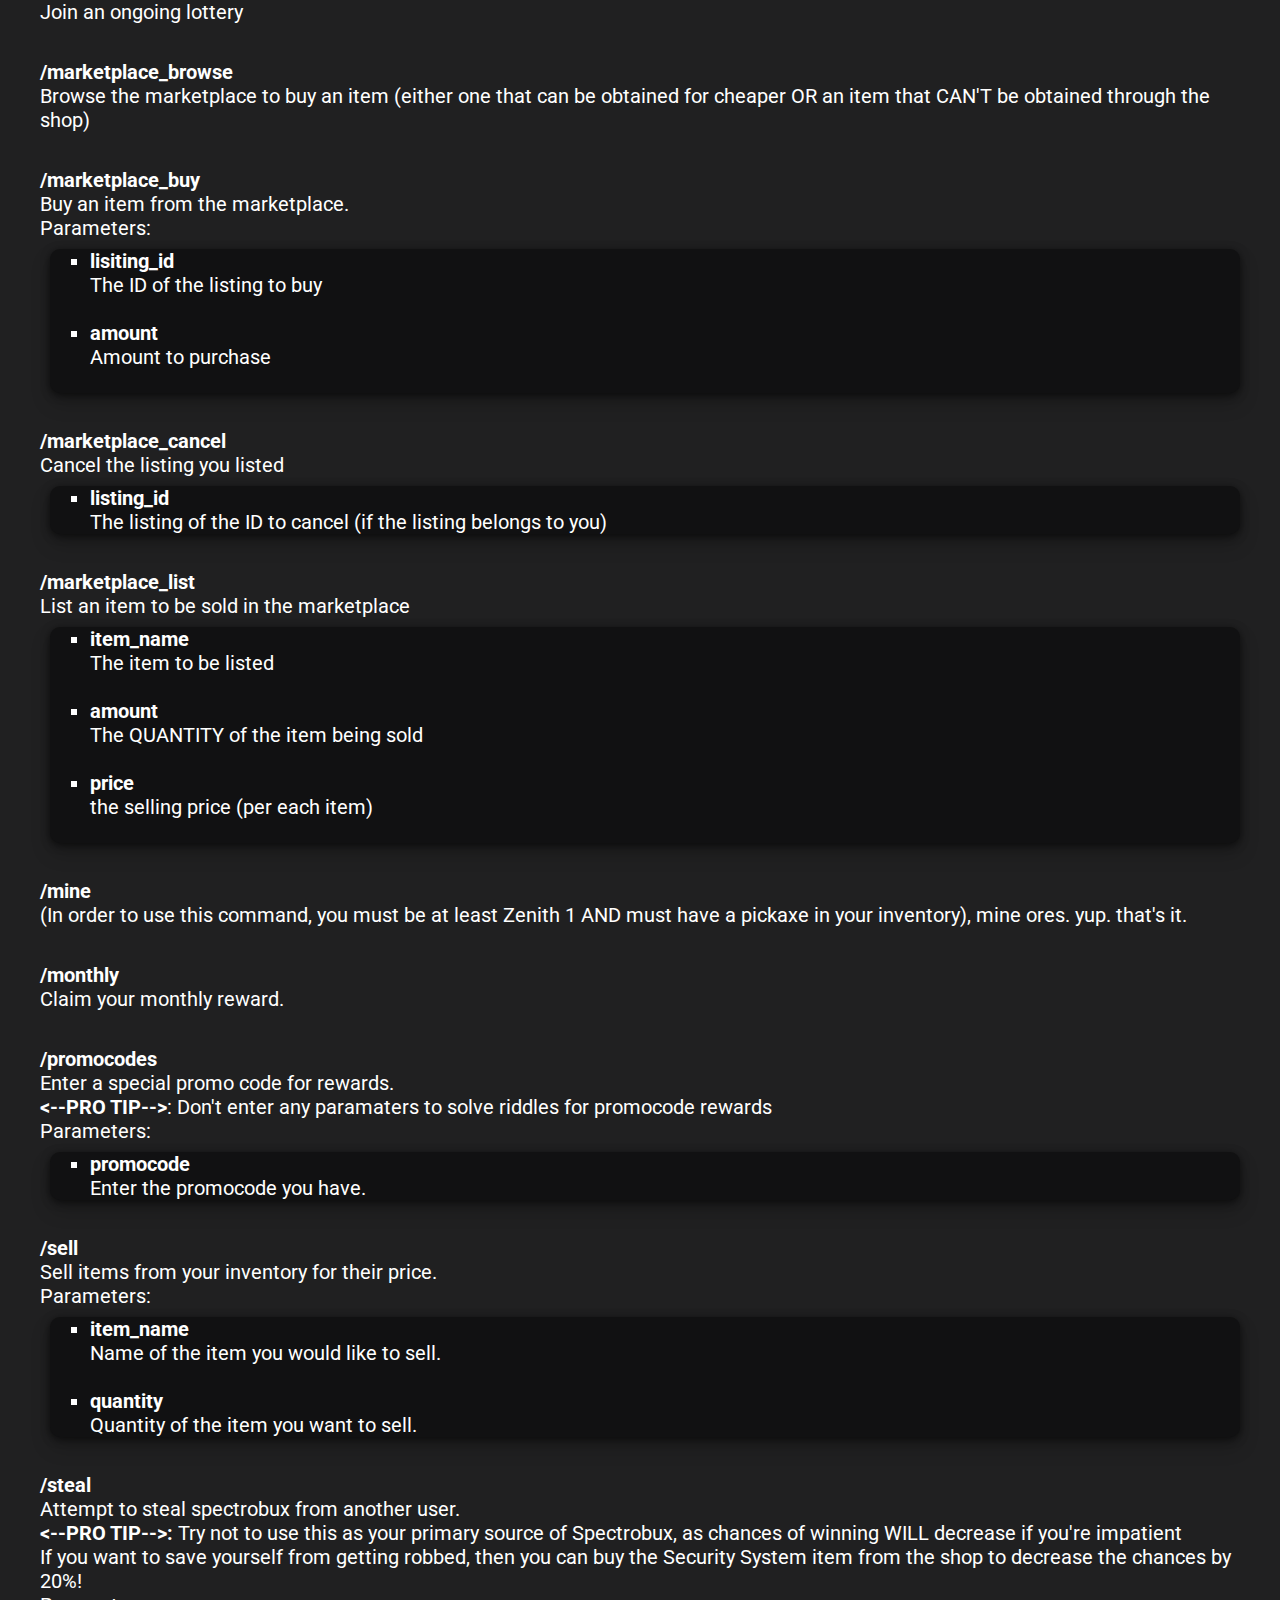
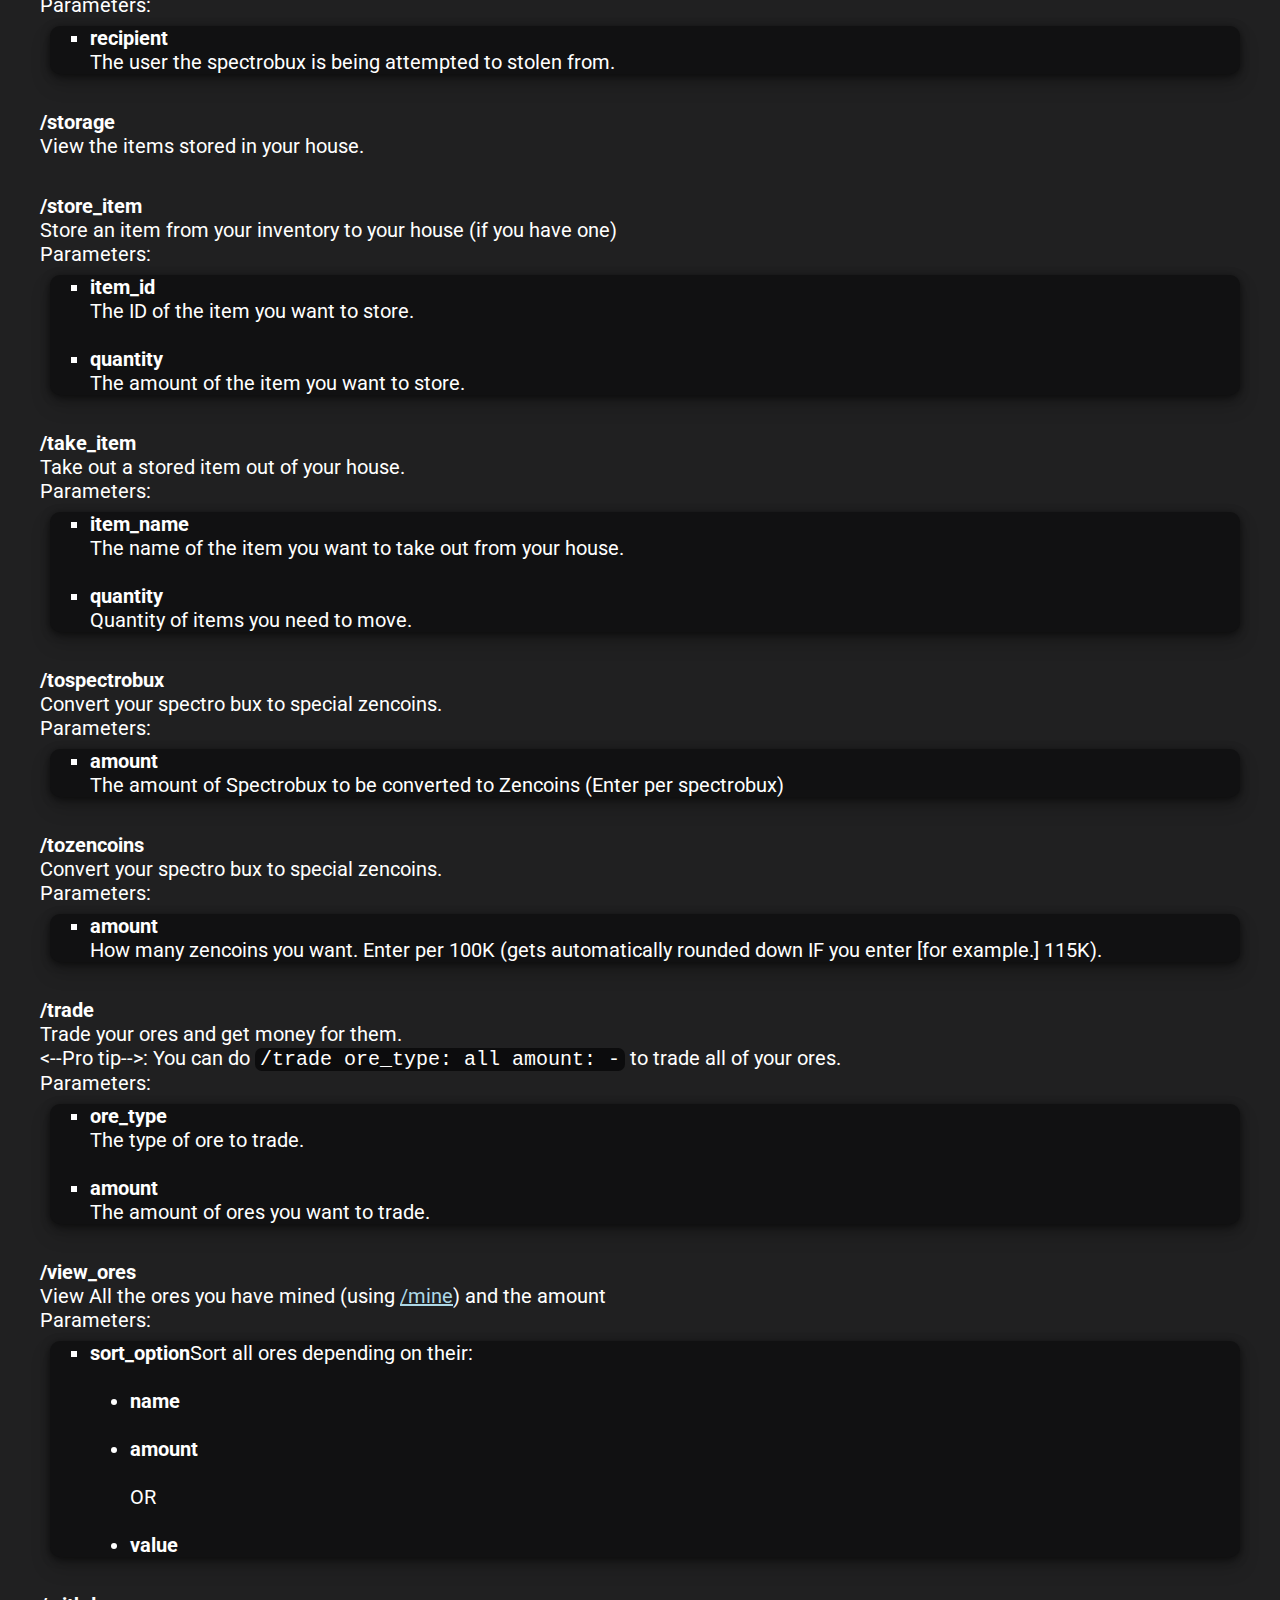
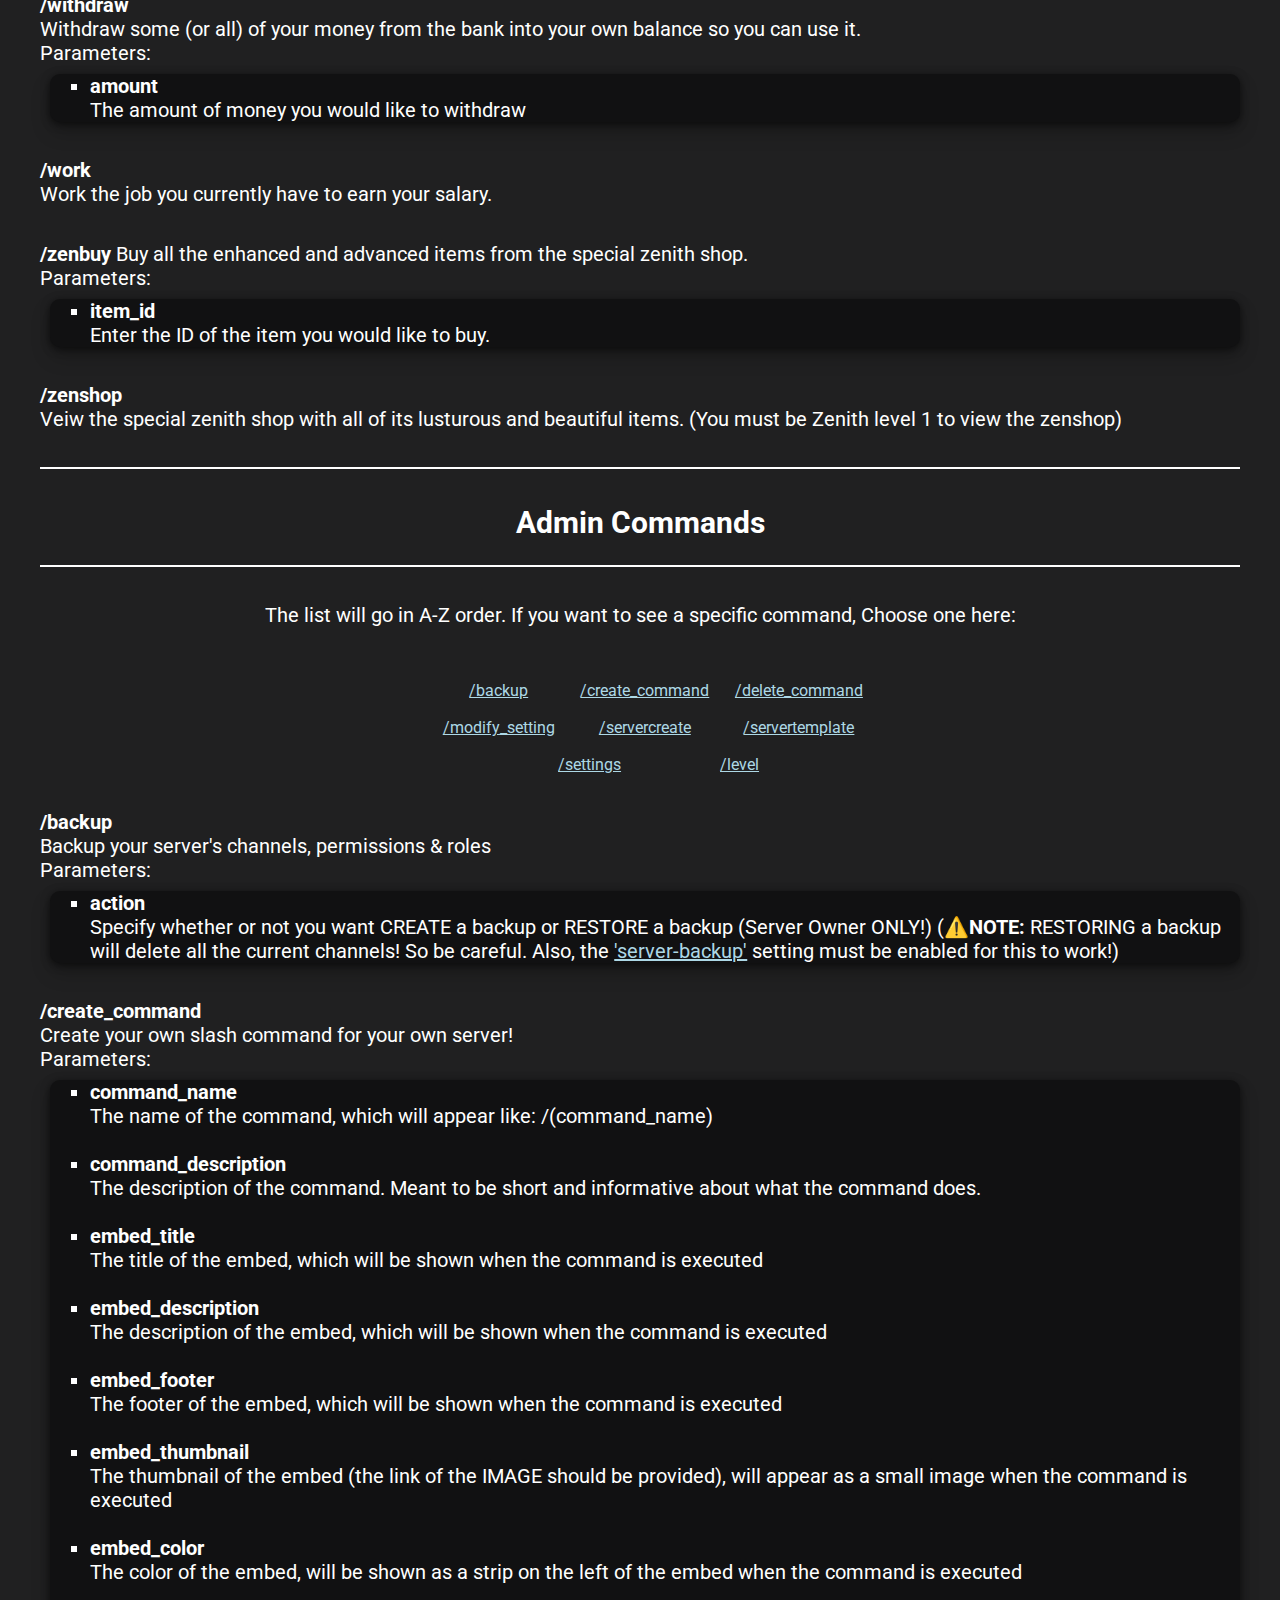
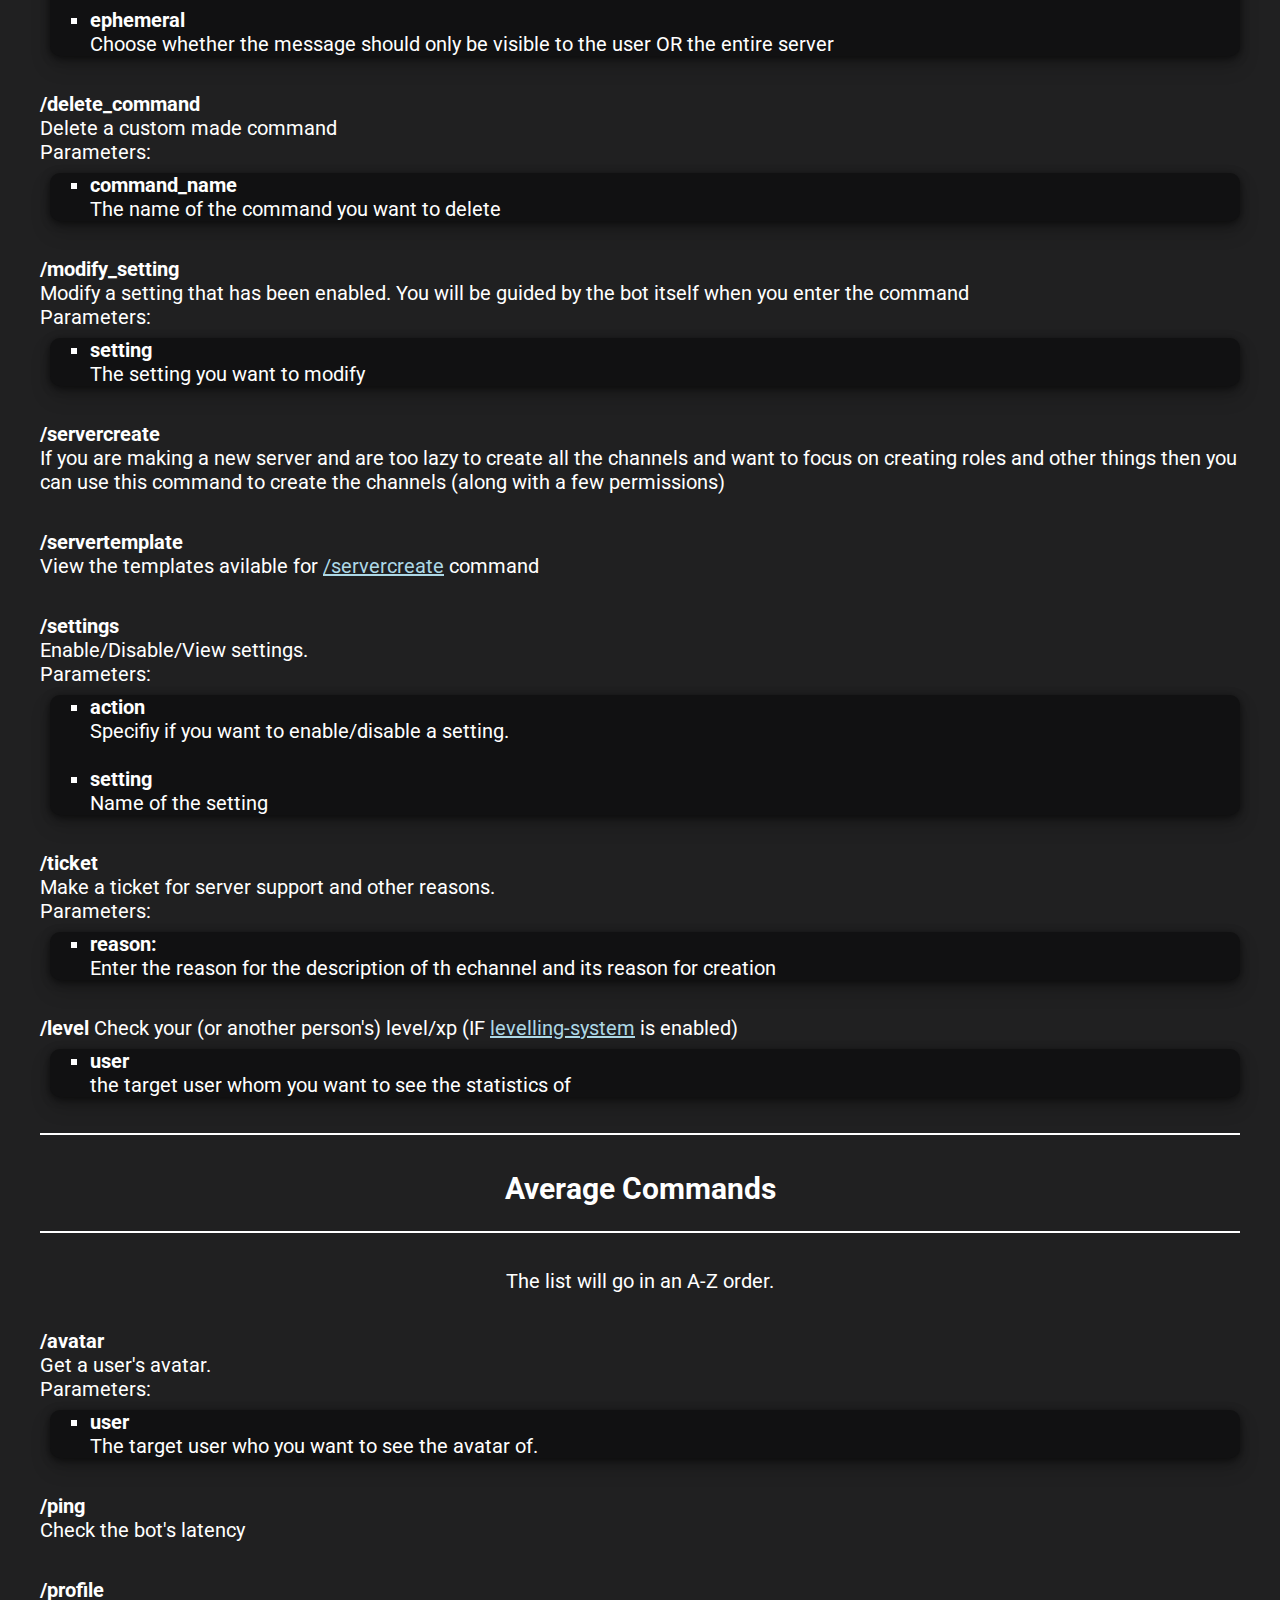
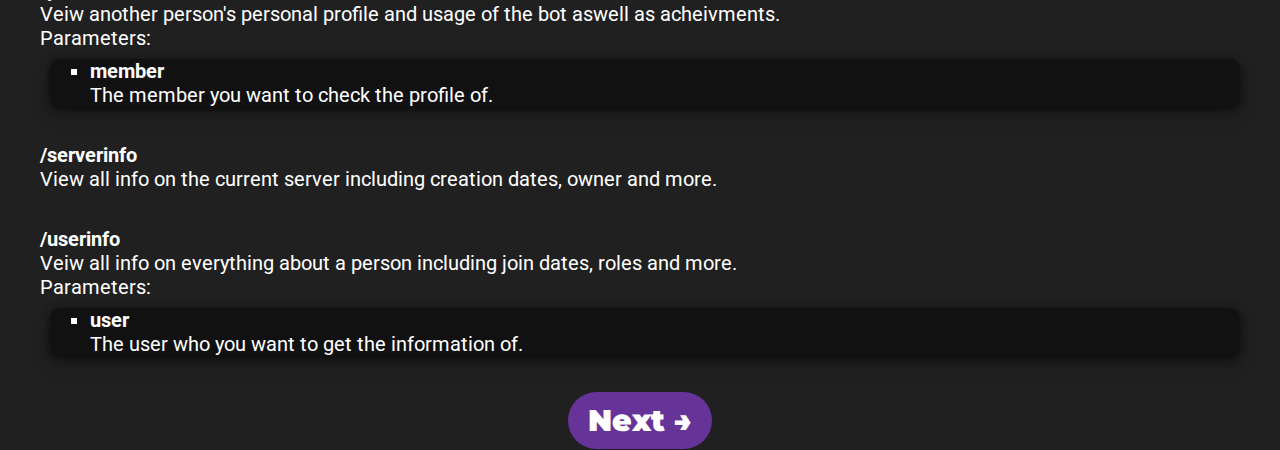
==== commit b31f0f85: "'spectra-commands.html' done" ====
--- a/spectra-commands.html
+++ b/spectra-commands.html
@@ -490,6 +490,118 @@
           <h2>Admin Commands</h2>
           </center>
           <hr size=2 color="white">
+          <center>
+            <p>
+            The list will go in A-Z order. If you want to see a specific command, Choose one here:
+            </p>
+            <table wdith="50%" class="no-outline-table">
+              <tr>
+                <td><a class="link" href="#backup">/backup</a></td>
+                <td><a class="link" href="#create-command">/create_command</a></td>
+                <td><a class="link" href="#delete-command">/delete_command</a></td>
+              </tr>
+              <tr>
+                <td><a class="link" href="#modify-setting">/modify_setting</a></td>
+                <td><a class="link" href="#servercreate">/servercreate</a></td>
+                <td><a class="link" href="#servertemplate">/servertemplate</a></td>
+              </tr>
+            </table>
+            <table width="25%" class="no-outline-table">
+              <tr>
+                <td><a class="link" href="#settings">/settings</a></td>
+                <td><a class="link" href="#level">/level</a></td>
+              </tr>
+            </table>
+          </center>
+          <p id="backup">
+            <strong>/backup</strong> <br>
+            Backup your server's channels, permissions & roles <br>
+            Parameters:
+            <div class="part">
+              <ul type="square">
+                <li><strong>action</strong></li>
+      Specify whether or not you want CREATE a backup or RESTORE a backup (Server Owner ONLY!) (<strong>⚠️NOTE:</strong> RESTORING a backup will delete all the current channels! So be careful. Also, the <a class="link" href="spectra-features.html">'server-backup'</a> setting must be enabled for this to work!)
+              </ul>
+            </div>
+          </p>
+          <p id="create-command">
+          <strong>/create_command</strong> <br>
+          Create your own slash command for your own server! <br>
+          Parameters:
+          <div class="part">
+            <ul type="square">
+              <li><strong>command_name</strong></li>
+              The name of the command, which will appear like: /(command_name) <br> &nbsp;
+              <li><strong>command_description</strong></li>
+              The description of the command. Meant to be short and informative about what the command does. <br> &nbsp;
+              <li><strong>embed_title</strong></li>
+              The title of the embed, which will be shown when the command is executed <br> &nbsp;
+              <li><strong>embed_description</strong></li>
+              The description of the embed, which will be shown when the command is executed <br> &nbsp;
+              <li><strong>embed_footer</strong></li>
+              The footer of the embed, which will be shown when the command is executed <br> &nbsp;
+              <li><strong>embed_thumbnail</strong></li>
+              The thumbnail of the embed (the link of the IMAGE should be provided), will appear as a small image when the command is executed <br> &nbsp;
+              <li><strong>embed_color</strong></li>
+              The color of the embed, will be shown as a strip on the left of the embed when the command is executed <br> &nbsp;
+              <li><strong>ephemeral</strong></li>
+              Choose whether the message should only be visible to the user OR the entire server
+            </ul>
+          </div>
+          </p>
+          <p id="delete-command">
+          <strong>/delete_command</strong> <br>
+          Delete a custom made command <br>
+          Parameters:
+          <div class="part">
+            <ul type="square">
+              <li><strong>command_name</strong></li>
+              The name of the command you want to delete
+            </ul>
+          </div>
+          </p>
+          <p id="modify-setting">
+            <strong>/modify_setting</strong> <br>
+            Modify a setting that has been enabled. You will be guided by the bot itself when you enter the command <br>
+            Parameters:
+            <div class="part">
+              <ul type="square">
+                <li><strong>setting</strong></li>
+                The setting you want to modify
+              </ul>
+            </div>
+          </p>
+          <p id="servercreate">
+          <strong>/servercreate</strong> <br>
+            If you are making a new server and are too lazy to create all the channels and want to focus on creating roles and other things then you can use this command to create the channels (along with a few permissions)
+          <p id="servertemplate">
+          <strong>/servertemplate</strong> <br>
+          View the templates avilable for <a href="#servercreate" class="link">/servercreate</a> command
+          </p>
+          <p id="settings">
+          <strong>/settings</strong> <BR>
+          Enable/Disable/View settings. <br>
+          Parameters:
+          <div class="part">
+            <ul type="square">
+              <li><strong>action</strong></li>
+              Specifiy if you want to enable/disable a setting. <br> &nbsp;
+              <li><strong>setting</strong></li>
+              Name of the setting
+            </ul>
+          </div>
+          </p>
+          <p id="ticket">
+          <strong>/ticket</strong> <br>
+          Make a ticket for server support and other reasons. <br>
+          Parameters:
+          <div class="part">
+            <ul type="square">
+              <li><strong>reason: </strong></li>
+              Enter the reason for the description of th echannel and its reason for creation
+            </ul>
+          </div>
+          </p>
           <p id="level">
           <strong>/level</strong>
             Check your (or another person's) level/xp (IF <a class="link" href="spectra-features.html">levelling-system</a> is enabled)
@@ -511,6 +623,17 @@
             The list will go in an A-Z order.
             </center>
           </p>
+        <p id="avatar">
+          <strong>/avatar</strong> <br>
+            Get a user's avatar. <br>
+            Parameters:
+            <div class="part">
+              <ul type="square">
+                <li><strong>user</strong></li>
+                The target user who you want to see the avatar of.
+              </ul>
+            </div>
+        </p>
         <p id="ping">
         <strong>/ping</strong> <br>
         Check the bot's latency
